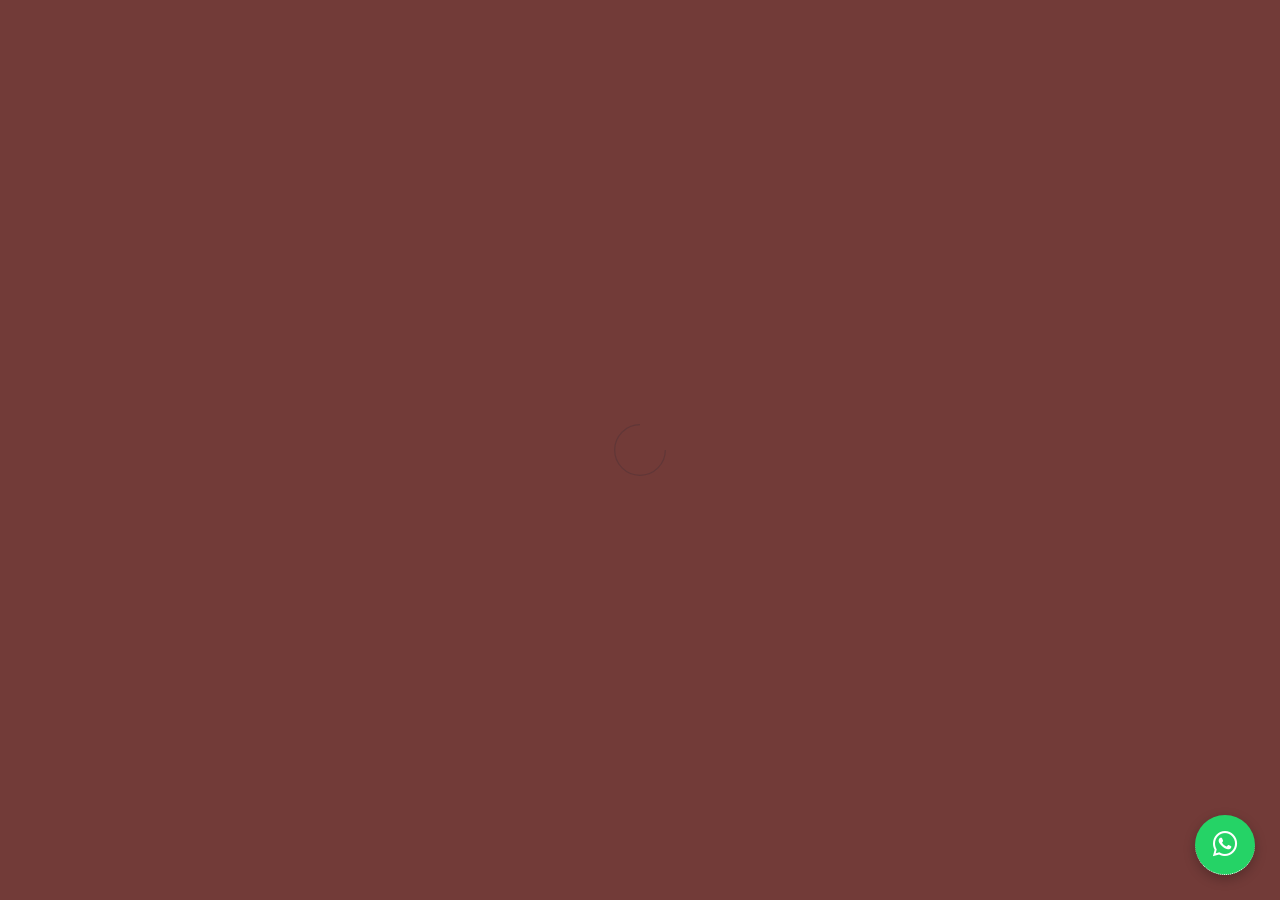
==== index.html @ b54625d7 "Update index.html" ====
<!DOCTYPE HTML>
<!--
	Ethereal by HTML5 UP
	html5up.net | @ajlkn
	Free for personal and commercial use under the CCA 3.0 license (html5up.net/license)
-->
<html>


	<head>
		<!-- Botón WhatsApp -->
		 
<a href="https://wa.me/5491158787245?text=Hola%2C%20buenas%21%20Quiero%20encargar%20un%20pans%2C%20por%20favor." 
   class="whatsapp-float" 
   target="_blank" 
   rel="noopener noreferrer"
   aria-label="Contactar por WhatsApp">
    <i class="icon brands fa-whatsapp"></i>
</a>
		<title>Chinchudo</title>
		<meta charset="utf-8" />
		<meta name="viewport" content="width=device-width, initial-scale=1, user-scalable=no" />
		<link rel="stylesheet" href="assets/css/main.css" />
		<noscript><link rel="stylesheet" href="assets/css/noscript.css" /></noscript>
	</head>
	<body class="is-preload">

		<!-- Page Wrapper -->
			<div id="page-wrapper">

				<!-- Wrapper -->
					<div id="wrapper">

						<!-- Bienvenida -->
							<section class="panel banner right">
								<div class="content span-3-75">
									<h1 class="major">Chinchudo <br>
													 le da la bienvenida.<br />
									</h1>
									<p><strong>Ordene su propio pans.</strong>Usted nos escribe. Usted elige sus pans. Coordinamos el envío o retiro. Usted disfruta sus pans.</p>
									<ul class="actions">
										<li><a href="#first" class="button primary color1 circle icon solid fa-angle-right">Next</a></li>
									</ul>
								</div>
								<div class="image span-1-75" data-position="25% 25%">
									<img src="images/pic01.jpg" alt="" />
								</div>
							</section>

						<!-- Puntos de retiro -->
							<section class="panel spotlight medium right" id="first">
								<div class="content span-7">
									
									<h2 class="major">Puntos de retiro. <br>
									de 11 a 18h.</h2>
									<p>- lunes a viernes: Junin 3571. Villa Ballester <br>- martes y jueves: Av. córdoba y Alem, Microcentro, CABA. <br>
									- viernes: Nuñez 4412, Saavedra, CABA.</p>
								</div>
								<div class="image tinted" data-position="top left">
									<img src="images/pic02.jpg" alt="" />
								</div>
							</section>		

							<!-- Variedades -->
<section class="panel spotlight right" id="Pans">
	<div class="content span-7" >
		<h2 class="major" >Pans de masa madre. Larga fermentación.</h2>

		<div class="variedades">
			<div>
				<ul>
					<li><p>Tradicional | <strong>$6.500</strong></p></li>
					<li><p>Tradicional con semillas (amapola, sésamo, girasol y zapallo) | <strong>$7.500</strong></p></li>
					<li><p>Tradicional de amapolas | <strong>$7.000</strong></p></li>
					<li><p>Tomates secos & oliva | <strong>$8.500</strong></p></li>
				</ul>
			</div>

			<div>
				<ul>
					<li><p>Arándanos & ralladura de limón | <strong>$8.500</strong></p></li>
					<li><p>Hongos de pino, nueces pecan & miel | <strong>$9.000</strong></p></li>
					<li><p>Aceitunas verdes | <strong>$8.500</strong></p></li>
					<li><p>Aceitunas negras | <strong>$8.500</strong></p></li>
				</ul>
			</div>

			<div>
				<ul>
					<li><p>Aceitunas especiadas | <strong>$8.500</strong></p></li>
					<li><p>Canela, manteca & azúcar mascabo | <strong>$8.500</strong></p></li>
					<li><p>Hierbas (Ajo, romero y tomillo) | <strong>$7.500</strong></p></li>
				</ul>
			
			</div>
			
		</div>
	</div>

	<div class="image tinted" data-position="top left">
		<img src="images/pic03.jpg" alt="" />
	</div>
</section>
							
<!-- Panel -->
							<section class="panel">
								
								<div class="gallery">
									<div class="group span-3" >
										<a href="images/gallery/fulls/01.jpg" class="image filtered span-3" data-position="bottom"><img src="images/gallery/thumbs/01.jpg" alt="" /></a>
										<a href="images/gallery/fulls/02.jpg" id="Galería" class="image filtered span-1-5" data-position="center"><img src="images/gallery/thumbs/02.jpg" alt="" /></a>
										<a href="images/gallery/fulls/03.jpg" class="image filtered span-1-5" data-position="bottom"><img src="images/gallery/thumbs/03.jpg" alt="" /></a>
									</div>
									<a href="images/gallery/fulls/04.jpg" class="image filtered span-2-5" data-position="top"><img src="images/gallery/thumbs/04.jpg" alt="" /></a>
									
								</div>
							</section>

							<!-- Disfrute su pans -->
							<section class="panel color-alt">
								<div class="intro color">
									<h2 class="major">Así es como usted disfruta su pans.</h2>
									
								</div>
								<div class="intro color"> 

									<ul>
										<h4>Conservar</h4>
									<p>Si desea guardarlo para despúes, usted debe asegurarse de hacerlo en una bolsa de papel, envuelto en papel, un repasador limpio o denrto de una panera. Conservelo a temperatura ambiente. </p>
									
									<h4>Consumir</h4>
									<p>Una vez que usted reciba su pans, podrá disfrutarlo fresco los siguientes 2 o 3 días posteriores. </p>
									</ul>
								</div>
								
								<div class="intro color" id="disfrutar">
									<ul>
									<h4>Congelar</h4>
									<p>Si lo que quiere es congelarlo, puede hacerlo entero o rebanado hasta por 6 meses. Envuélvalo en algo apto antes de llevarlo al freezer. </p>
									<h4>Tostar</h4>
									<p>Si usted lo cortó en rebanadas puede llevarlas directamente del freezer a la tostadora o airfryer. </p>
									</ul>
								</div>
								
								<div class="intro color">
									<ul>
									<h4>Revivir</h4>
									<p>Para devolverle su corteza, humedezca ligeramente la superficie y lleve el pans al horno precalentado por 10 a 15 minutos a 200 °C. </p>
									<h4>Evitar</h4>
									<p>El frío acelera el endurecimiento del pans y afecta su textura, por favor no lo guarde en la heladera. </p>
									</ul>
								</div>
								
								


						<!-- Cierre -->
							<section class="panel color-alt">
								<div class="intro color">
									<h2 class="major">Todo lo que hacemos lleva una parte de quienes lo hicieron.</h2>
								</div>
								<div class="inner columns divided">
									
									<div class="span-1-5">
	<ul class="contact-icons color">

		<li class="icon brands fa-instagram">
			<a href="https://www.instagram.com/chinchudo.pans/">@chinchudo.pans</a>
		</li>

	

	</ul>
</div>
								</div>
							</section>

						

						<!-- Copyright -->
<div class="copyright">
    &copy; Chinchudo · Todos los derechos reservados.
</div>
					</div>

			</div>

		<!-- Scripts -->
			<script src="assets/js/jquery.min.js"></script>
			<script src="assets/js/browser.min.js"></script>
			<script src="assets/js/breakpoints.min.js"></script>
			<script src="assets/js/main.js"></script>

	</body>
</html>
---- assets/css/main.css ----
@import url(fontawesome-all.min.css);
@import url("https://fonts.googleapis.com/css?family=Source+Sans+Pro:300,400,300i,400i");

/*
	Ethereal by HTML5 UP
	html5up.net | @ajlkn
	Free for personal and commercial use under the CCA 3.0 license (html5up.net/license)
*/

html, body, div, span, applet, object,
iframe, h1, h2, h3, h4, h5, h6, p, blockquote,
pre, a, abbr, acronym, address, big, cite,
code, del, dfn, em, img, ins, kbd, q, s, samp,
small, strike, strong, sub, sup, tt, var, b,
u, i, center, dl, dt, dd, ol, ul, li, fieldset,
form, label, legend, table, caption, tbody,
tfoot, thead, tr, th, td, article, aside,
canvas, details, embed, figure, figcaption,
footer, header, hgroup, menu, nav, output, ruby,
section, summary, time, mark, audio, video {
	margin: 0;
	padding: 0;
	border: 0;
	font-size: 100%;
	font: inherit;
	vertical-align: baseline;}

article, aside, details, figcaption, figure,
footer, header, hgroup, menu, nav, section {
	display: block;}

body {
	line-height: 1;
}

ol, ul {
	list-style: none;
}

blockquote, q {
	quotes: none;
}

	blockquote:before, blockquote:after, q:before, q:after {
		content: '';
		content: none;
	}

table {
	border-collapse: collapse;
	border-spacing: 0;
}

body {
	-webkit-text-size-adjust: none;
}

mark {
	background-color: transparent;
	color: inherit;
}

input::-moz-focus-inner {
	border: 0;
	padding: 0;
}

input, select, textarea {
	-moz-appearance: none;
	-webkit-appearance: none;
	-ms-appearance: none;
	appearance: none;
}

/* Page */

	@-moz-keyframes load-spinner {
		0% {
			-moz-transform: rotate(0deg);
			-webkit-transform: rotate(0deg);
			-ms-transform: rotate(0deg);
			transform: rotate(0deg);
		}

		100% {
			-moz-transform: rotate(360deg);
			-webkit-transform: rotate(360deg);
			-ms-transform: rotate(360deg);
			transform: rotate(360deg);
		}
	}

	@-webkit-keyframes load-spinner {
		0% {
			-moz-transform: rotate(0deg);
			-webkit-transform: rotate(0deg);
			-ms-transform: rotate(0deg);
			transform: rotate(0deg);
		}

		100% {
			-moz-transform: rotate(360deg);
			-webkit-transform: rotate(360deg);
			-ms-transform: rotate(360deg);
			transform: rotate(360deg);
		}
	}

	@-ms-keyframes load-spinner {
		0% {
			-moz-transform: rotate(0deg);
			-webkit-transform: rotate(0deg);
			-ms-transform: rotate(0deg);
			transform: rotate(0deg);
		}

		100% {
			-moz-transform: rotate(360deg);
			-webkit-transform: rotate(360deg);
			-ms-transform: rotate(360deg);
			transform: rotate(360deg);
		}
	}

	@keyframes load-spinner {
		0% {
			-moz-transform: rotate(0deg);
			-webkit-transform: rotate(0deg);
			-ms-transform: rotate(0deg);
			transform: rotate(0deg);
		}

		100% {
			-moz-transform: rotate(360deg);
			-webkit-transform: rotate(360deg);
			-ms-transform: rotate(360deg);
			transform: rotate(360deg);
		}
	}

	@-ms-viewport {
		width: device-width;
	}

	html {
		width: 100%;
		height: 100%;
	}

	html {
		box-sizing: border-box;
	}

	*, *:before, *:after {
		box-sizing: inherit;
	}

	body {
		display: -moz-flex;
		display: -webkit-flex;
		display: -ms-flex;
		display: flex;
		-moz-align-items: center;
		-webkit-align-items: center;
		-ms-align-items: center;
		align-items: center;
		-moz-justify-content: -moz-flex-start;
		-webkit-justify-content: -webkit-flex-start;
		-ms-justify-content: -ms-flex-start;
		justify-content: flex-start;
		-ms-overflow-style: scrollbar;
		width: 100%;
		height: 100%;
		min-height: 30rem;
		overflow: hidden;
	}

		body:before {
			-moz-animation: load-spinner 1s infinite linear;
			-webkit-animation: load-spinner 1s infinite linear;
			-ms-animation: load-spinner 1s infinite linear;
			animation: load-spinner 1s infinite linear;
			-moz-transition: opacity 0.25s ease;
			-webkit-transition: opacity 0.25s ease;
			-ms-transition: opacity 0.25s ease;
			transition: opacity 0.25s ease;
			-moz-transition-delay: 0s;
			-webkit-transition-delay: 0s;
			-ms-transition-delay: 0s;
			transition-delay: 0s;
			pointer-events: none;
			content: '';
			display: block;
			position: absolute;
			top: 50%;
			left: 50%;
			width: 4rem;
			height: 4rem;
			margin: -2rem 0 0 -2rem;
			background-image: url("data:image/svg+xml;charset=utf8,%3Csvg xmlns='http://www.w3.org/2000/svg' xmlns:xlink='http://www.w3.org/1999/xlink' width='96px' height='96px' viewBox='0 0 96 96' zoomAndPan='disable'%3E%3Cstyle%3Ecircle %7Bfill: transparent%3B stroke: %232e2b37%3B stroke-width: 1.5px%3B %7D%3C/style%3E%3Cdefs%3E%3CclipPath id='corner'%3E%3Cpolygon points='0,0 48,0 48,48 96,48 96,96 0,96' /%3E%3C/clipPath%3E%3C/defs%3E%3Cg clip-path='url(%23corner)'%3E%3Ccircle cx='48' cy='48' r='32'/%3E%3C/g%3E%3C/svg%3E");
			background-position: center;
			background-repeat: no-repeat;
			background-size: 4rem;
			opacity: 0;
		}

		body:after {
			pointer-events: none;
			content: '';
			display: block;
			position: fixed;
			top: 0;
			left: 0;
			width: 100%;
			height: 100%;
			z-index: -1;
			background-attachment: fixed;
			background-color: #e1e6e1;
			background-image: url("../../images/overlay.png"), url("../../images/bg.jpg");
			background-repeat: repeat, repeat-x;
			background-size: 128px 128px, cover;
		}

		body.is-preload *, body.is-preload *:before, body.is-preload *:after {
			-moz-animation: none !important;
			-webkit-animation: none !important;
			-ms-animation: none !important;
			animation: none !important;
			-moz-transition: none !important;
			-webkit-transition: none !important;
			-ms-transition: none !important;
			transition: none !important;
		}

		body.is-preload:before {
			-moz-transition: opacity 1s ease;
			-webkit-transition: opacity 1s ease;
			-ms-transition: opacity 1s ease;
			transition: opacity 1s ease;
			-moz-transition-delay: 0.75s;
			-webkit-transition-delay: 0.75s;
			-ms-transition-delay: 0.75s;
			transition-delay: 0.75s;
			opacity: 0.25;
		}

	@media screen and (max-width: 736px) {

		html {
			height: auto;
		}

		body {
			height: auto;
			overflow-x: hidden;
			overflow-y: auto;
		}

	}

	@media screen and (max-width: 480px) {

		html, body {
			min-width: 320px;
		}

	}

/* Typography */

	html {
		font-size: 18pt;
		font-size: 1vmax;
	}

		@media screen and (max-width: 1680px) {

			html {
				font-size: 12pt;
				font-size: 1.1vmax;
			}

		}

		@media screen and (max-width: 1280px) {

			html {
				font-size: 11pt;
				font-size: 1.5vmax;
			}

		}

	body, input, select, textarea {
		color: white;
		font-family: "Source Sans Pro", Helvetica, sans-serif;
		font-size: 1rem;
		font-weight: 300;
		line-height: 1.65;
	}

	a {
		-moz-transition: color 0.2s ease-in-out, border-bottom-color 0.2s ease-in-out;
		-webkit-transition: color 0.2s ease-in-out, border-bottom-color 0.2s ease-in-out;
		-ms-transition: color 0.2s ease-in-out, border-bottom-color 0.2s ease-in-out;
		transition: color 0.2s ease-in-out, border-bottom-color 0.2s ease-in-out;
		color: inherit;
		border-bottom: dotted 1px;
		text-decoration: none;
	}

		a:hover {
			border-bottom-color: transparent;
			color: #ffe4b4;
		}

	strong, b {
		color: rgba(255, 255, 255, 0.875);
		font-weight: 400;
	}

	em, i {
		font-style: italic;
	}

	p {
		margin: 0 0 1.5rem 0;
	}

		body.is-ie p {
			width: 100%;
		}

	h1, h2, h3, h4, h5, h6 {
		color:white;
		font-family: Arial, Helvetica, sans-serif;
		font-weight: 700;
		line-height: 1.3;
		margin: 0 0 0.75rem 0;
		letter-spacing: -0.05em;
	}

		h1 a, h2 a, h3 a, h4 a, h5 a, h6 a {
			color: inherit;
			text-decoration: none;
		}

	h1.major, h2.major, h3.major {
		position: relative;
	}

		h1.major:after, h2.major:after, h3.major:after {
			content: '';
			position: absolute;
			left: 0;
			width: 3.5rem;
			height: 0.1rem;
			background-color:white;
		}

	h1 {
		font-size: 3rem;
		line-height: 1.2;
	}

		h1.major {
			margin: 0 0 2.625rem 0;
		}

			h1.major:after {
				bottom: -1.325rem;
			}

	h2 {
		font-size: 1.75rem;
		line-height: 1.2;
	}

		h2.major {
			margin: 0 0 1.9875rem 0;
		}

			h2.major:after {
				bottom: -1.2rem;
			}

	h3 {
		font-size: 1.325rem;
	}

		h3.major {
			margin: 0 0 1.875rem 0;
		}

			h3.major:after {
				bottom: -0.75rem;
			}

	h4 {
		font-size: 1rem;
	}

	h5 {
		font-size: 0.9rem;
	}

	h6 {
		font-size: 0.7rem;
	}

	sub {
		font-size: 0.8rem;
		position: relative;
		top: 0.5rem;
	}

	sup {
		font-size: 0.8rem;
		position: relative;
		top: -0.5rem;
	}

	blockquote {
		border-left: solid 0.25rem rgba(255, 255, 255, 0.25);
		font-style: italic;
		margin: 0 0 1.5rem 0;
		padding: 0.375rem 0 0.375rem 1.5rem;
	}

	code {
		background: rgba(255, 255, 255, 0.075);
		border-radius: 0.25rem;
		font-family: "Courier New", monospace;
		font-size: 0.8rem;
		margin: 0 0.25rem;
		padding: 0.25rem 0.65rem;
	}

	pre {
		-webkit-overflow-scrolling: touch;
		font-family: "Courier New", monospace;
		font-size: 0.8rem;
		margin: 0 0 1.5rem 0;
		white-space: pre-wrap;
	}

		pre code {
			display: block;
			line-height: 1.625;
			padding: 1rem 1.5rem;
			overflow-x: auto;
			margin: 0;
		}

	hr {
		border: 0;
		border-bottom: solid 2px rgba(255, 255, 255, 0.25);
		margin: 1.875rem 0;
	}

	.align-left {
		text-align: left;
	}

	.align-center {
		text-align: center;
	}

	.align-right {
		text-align: right;
	}

	@media screen and (max-width: 736px) {

		html {
			font-size: 12pt;
		}

		h1 {
			font-size: 2.25rem;
			line-height: 1.2;
		}

			h1.major {
				margin: 0 0 2.625rem 0;
			}

				h1.major:after {
					bottom: -1.325rem;
				}

		h2 {
			font-size: 1.5rem;
			line-height: 1.2;
		}

			h2.major {
				margin: 0 0 1.9875rem 0;
			}

				h2.major:after {
					bottom: -1.2rem;
				}

		h3 {
			font-size: 1rem;
		}

			h3.major {
				margin: 0 0 1.875rem 0;
			}

				h3.major:after {
					bottom: -0.75rem;
				}

		h4 {
			font-size: 1rem;
		}

		h5 {
			font-size: 0.9rem;
		}

		h6 {
			font-size: 0.7rem;
		}

		h1 br, h2 br, h3 br, h4 br, h5 br, h6 br {
			display: none;
		}

	}

	@media screen and (max-width: 360px) {

		html {
			font-size: 11pt;
		}

	}

/* Form */

	form {
		margin: 0 0 1.5rem 0;
	}

		form > :last-child {
			margin-bottom: 0;
		}

		form > .fields {
			display: -moz-flex;
			display: -webkit-flex;
			display: -ms-flex;
			display: flex;
			-moz-flex-wrap: wrap;
			-webkit-flex-wrap: wrap;
			-ms-flex-wrap: wrap;
			flex-wrap: wrap;
			width: calc(100% + 3rem);
			margin: -1.5rem 0 1.5rem -1.5rem;
		}

			form > .fields > .field {
				-moz-flex-grow: 0;
				-webkit-flex-grow: 0;
				-ms-flex-grow: 0;
				flex-grow: 0;
				-moz-flex-shrink: 0;
				-webkit-flex-shrink: 0;
				-ms-flex-shrink: 0;
				flex-shrink: 0;
				padding: 1.5rem 0 0 1.5rem;
				width: calc(100% - 1.5rem);
			}

				form > .fields > .field.half {
					width: calc(50% - 0.75rem);
				}

				form > .fields > .field.third {
					width: calc(100%/3 - 0.5rem);
				}

				form > .fields > .field.quarter {
					width: calc(25% - 0.375rem);
				}

		@media screen and (max-width: 736px) {

			form > .fields {
				width: calc(100% + 2.25rem);
				margin: -1.125rem 0 1.5rem -1.125rem;
			}

				form > .fields > .field {
					padding: 1.125rem 0 0 1.125rem;
					width: calc(100% - 1.125rem);
				}

					form > .fields > .field.half {
						width: calc(100% - 1.125rem);
					}

					form > .fields > .field.third {
						width: calc(100% - 1.125rem);
					}

					form > .fields > .field.quarter {
						width: calc(100% - 1.125rem);
					}

		}

	label {
		color: rgba(255, 255, 255, 0.875);
		display: block;
		font-family: Arial, Helvetica, sans-serif;
		font-size: 0.8rem;
		font-weight: 700;
		margin: 0 0 0.4875rem 0;
	}

	input[type="text"],
	input[type="password"],
	input[type="email"],
	input[type="tel"],
	select,
	textarea {
		-moz-appearance: none;
		-webkit-appearance: none;
		-ms-appearance: none;
		appearance: none;
		background: transparent;
		border: solid 2px rgba(255, 255, 255, 0.25);
		border-radius: 0.25rem;
		color: inherit;
		display: block;
		outline: 0;
		padding: 0 0.75rem;
		text-decoration: none;
		width: 100%;
	}

		input[type="text"]:invalid,
		input[type="password"]:invalid,
		input[type="email"]:invalid,
		input[type="tel"]:invalid,
		select:invalid,
		textarea:invalid {
			box-shadow: none;
		}

		input[type="text"]:focus,
		input[type="password"]:focus,
		input[type="email"]:focus,
		input[type="tel"]:focus,
		select:focus,
		textarea:focus {
			border-color: #ffe4b4;
		}

	option {
		background-color: rgba(255, 255, 255, 0.875);
		color: #2e2b37;
	}

	select {
		background-image: url("data:image/svg+xml;charset=utf8,%3Csvg xmlns='http://www.w3.org/2000/svg' width='40' height='40' preserveAspectRatio='none' viewBox='0 0 40 40'%3E%3Cpath d='M9.4,12.3l10.4,10.4l10.4-10.4c0.2-0.2,0.5-0.4,0.9-0.4c0.3,0,0.6,0.1,0.9,0.4l3.3,3.3c0.2,0.2,0.4,0.5,0.4,0.9 c0,0.4-0.1,0.6-0.4,0.9L20.7,31.9c-0.2,0.2-0.5,0.4-0.9,0.4c-0.3,0-0.6-0.1-0.9-0.4L4.3,17.3c-0.2-0.2-0.4-0.5-0.4-0.9 c0-0.4,0.1-0.6,0.4-0.9l3.3-3.3c0.2-0.2,0.5-0.4,0.9-0.4S9.1,12.1,9.4,12.3z' fill='rgba(255, 255, 255, 0.25)' /%3E%3C/svg%3E");
		background-size: 1.25rem;
		background-repeat: no-repeat;
		background-position: calc(100% - 1rem) center;
		height: 2.5rem;
		padding-right: 2.5rem;
		text-overflow: ellipsis;
	}

		select option {
			color: rgba(255, 255, 255, 0.875);
			background: #2e2b37;
		}

		select:focus::-ms-value {
			background-color: transparent;
		}

		select::-ms-expand {
			display: none;
		}

	input[type="text"],
	input[type="password"],
	input[type="email"],
	select {
		height: 2.5rem;
	}

	textarea {
		padding: 0.75rem 1rem;
	}

	input[type="checkbox"],
	input[type="radio"] {
		-moz-appearance: none;
		-webkit-appearance: none;
		-ms-appearance: none;
		appearance: none;
		display: block;
		float: left;
		margin-right: -2rem;
		opacity: 0;
		width: 1rem;
		z-index: -1;
	}

		input[type="checkbox"] + label,
		input[type="radio"] + label {
			text-decoration: none;
			position: relative;
			color: rgba(255, 255, 255, 0.75);
			cursor: pointer;
			display: inline-block;
			font-size: 1rem;
			font-weight: 300;
			margin-bottom: 0;
			padding-left: 2.5rem;
			padding-right: 1rem;
		}

			input[type="checkbox"] + label:before,
			input[type="radio"] + label:before {
				-moz-osx-font-smoothing: grayscale;
				-webkit-font-smoothing: antialiased;
				display: inline-block;
				font-style: normal;
				font-variant: normal;
				text-rendering: auto;
				line-height: 1;
				text-transform: none !important;
				font-family: 'Font Awesome 5 Free';
				font-weight: 900;
			}

			input[type="checkbox"] + label:before,
			input[type="radio"] + label:before {
				content: '';
				display: inline-block;
				font-size: 0.8rem;
				position: absolute;
				top: 0;
				left: 0;
				width: 1.6875rem;
				height: 1.6875rem;
				line-height: 1.6875rem;
				background: rgba(255, 255, 255, 0.075);
				border: solid 1px rgba(255, 255, 255, 0.25);
				border-radius: 0.25rem;
				color: #2e2b37;
				text-align: center;
			}

				body.is-ie input[type="checkbox"] + label:before, body.is-ie
				input[type="radio"] + label:before {
					line-height: 1.5;
				}

		input[type="checkbox"]:checked + label:before,
		input[type="radio"]:checked + label:before {
			content: '\f00c';
			background: rgba(255, 255, 255, 0.875);
			border-color: rgba(255, 255, 255, 0.875);
		}

		input[type="checkbox"]:focus + label:before,
		input[type="radio"]:focus + label:before {
			border-color: #ffe4b4;
			box-shadow: 0 0 0 1px #ffe4b4;
		}

		input[type="checkbox"]:focus:checked + label:before,
		input[type="radio"]:focus:checked + label:before {
			background: #ffe4b4;
		}

		input[type="checkbox"].color1 + label:before,
		input[type="radio"].color1 + label:before {
			color: #726193;
		}

		input[type="checkbox"].color2 + label:before,
		input[type="radio"].color2 + label:before {
			color: #e37b7c;
		}

		input[type="checkbox"].color3 + label:before,
		input[type="radio"].color3 + label:before {
			color: #ffe4b4;
		}

		input[type="checkbox"].color4 + label:before,
		input[type="radio"].color4 + label:before {
			color: #353865;
		}

	input[type="checkbox"] + label:before {
		border-radius: 0.25rem;
	}

	input[type="radio"] + label:before {
		border-radius: 100%;
	}

	::-webkit-input-placeholder {
		color: rgba(255, 255, 255, 0.5) !important;
		opacity: 1.0;
	}

	:-moz-placeholder {
		color: rgba(255, 255, 255, 0.5) !important;
		opacity: 1.0;
	}

	::-moz-placeholder {
		color: rgba(255, 255, 255, 0.5) !important;
		opacity: 1.0;
	}

	:-ms-input-placeholder {
		color: rgba(255, 255, 255, 0.5) !important;
		opacity: 1.0;
	}

/* Icon */

	.icon {
		text-decoration: none;
		position: relative;
		border-bottom: none;
	}

		.icon:before {
			-moz-osx-font-smoothing: grayscale;
			-webkit-font-smoothing: antialiased;
			display: inline-block;
			font-style: normal;
			font-variant: normal;
			text-rendering: auto;
			line-height: 1;
			text-transform: none !important;
			font-family: 'Font Awesome 5 Free';
			font-weight: 400;
		}

		.icon > .label {
			display: none;
		}

		.icon:before {
			line-height: inherit;
		}

		.icon.solid:before {
			font-weight: 900;
		}

		.icon.brands:before {
			font-family: 'Font Awesome 5 Brands';
		}

/* Image */

	.image {
		display: inline-block;
		position: relative;
		border: 0;
	}

		.image.filtered:after {
			background-image: url("../../images/overlay.png"), linear-gradient(45deg, rgba(114, 97, 147, 0.25) 25%, rgba(227, 123, 124, 0.25) 50%, rgba(255, 228, 180, 0.25));
			background-size: 128px 128px, auto;
			pointer-events: none;
			content: '';
			position: absolute;
			top: 0;
			left: 0;
			width: 100%;
			height: 100%;
			opacity: 1;
			z-index: 1;
		}

		.image.filtered.tinted:after {
			background-image: url("../../images/overlay.png"), linear-gradient(45deg, rgba(114, 97, 147, 0.25) 25%, rgba(227, 123, 124, 0.25) 50%, rgba(255, 228, 180, 0.25)), linear-gradient(0deg, rgba(0, 0, 0, 0.125), rgba(0, 0, 0, 0.125));
			background-size: 128px 128px, auto, auto;
		}

		.image[data-position] img {
			-moz-object-fit: cover;
			-webkit-object-fit: cover;
			-ms-object-fit: cover;
			object-fit: cover;
			display: block;
			position: absolute;
			top: 0;
			left: 0;
			width: 100%;
			height: 100%;
		}

		.image[data-position="top left"] img {
			-moz-object-position: top left;
			-webkit-object-position: top left;
			-ms-object-position: top left;
			object-position: top left;
		}

		.image[data-position="top"] img {
			-moz-object-position: top;
			-webkit-object-position: top;
			-ms-object-position: top;
			object-position: top;
		}

		.image[data-position="top right"] img {
			-moz-object-position: top right;
			-webkit-object-position: top right;
			-ms-object-position: top right;
			object-position: top right;
		}

		.image[data-position="right"] img {
			-moz-object-position: right;
			-webkit-object-position: right;
			-ms-object-position: right;
			object-position: right;
		}

		.image[data-position="bottom right"] img {
			-moz-object-position: bottom right;
			-webkit-object-position: bottom right;
			-ms-object-position: bottom right;
			object-position: bottom right;
		}

		.image[data-position="bottom"] img {
			-moz-object-position: bottom;
			-webkit-object-position: bottom;
			-ms-object-position: bottom;
			object-position: bottom;
		}

		.image[data-position="bottom left"] img {
			-moz-object-position: bottom left;
			-webkit-object-position: bottom left;
			-ms-object-position: bottom left;
			object-position: bottom left;
		}

		.image[data-position="left"] img {
			-moz-object-position: left;
			-webkit-object-position: left;
			-ms-object-position: left;
			object-position: left;
		}

		.image[data-position="center"] img {
			-moz-object-position: center;
			-webkit-object-position: center;
			-ms-object-position: center;
			object-position: center;
		}

		.image[data-position="25% 25%"] img {
			-moz-object-position: 25% 25%;
			-webkit-object-position: 25% 25%;
			-ms-object-position: 25% 25%;
			object-position: 25% 25%;
		}

		.image[data-position="75% 25%"] img {
			-moz-object-position: 75% 25%;
			-webkit-object-position: 75% 25%;
			-ms-object-position: 75% 25%;
			object-position: 75% 25%;
		}

		.image[data-position="75% 75%"] img {
			-moz-object-position: 75% 75%;
			-webkit-object-position: 75% 75%;
			-ms-object-position: 75% 75%;
			object-position: 75% 75%;
		}

		.image[data-position="25% 75%"] img {
			-moz-object-position: 25% 75%;
			-webkit-object-position: 25% 75%;
			-ms-object-position: 25% 75%;
			object-position: 25% 75%;
		}

		.image img {
			display: block;
		}

		.image.left, .image.right {
			max-width: 40%;
		}

			.image.left img, .image.right img {
				width: 100%;
			}

		.image.left {
			float: left;
			padding: 0 1.5rem 1rem 0;
			top: 0.25rem;
		}

		.image.right {
			float: right;
			padding: 0 0 1rem 1.5rem;
			top: 0.25rem;
		}

		.image.fit {
			display: block;
			margin: 0 0 1.5rem 0;
			width: 100%;
		}

			.image.fit img {
				width: 100%;
			}

		.image.main {
			display: block;
			margin: 0 0 2.25rem 0;
			width: 100%;
		}

			.image.main img {
				width: 100%;
			}

/* List */

	ol {
		list-style: decimal;
		margin: 0 0 1.5rem 0;
		padding-left: 1.25rem;
	}

		ol li {
			padding-left: 0.25rem;
		}

	ul {
		list-style: disc;
		margin: 0 0 1.5rem 0;
		padding-left: 1rem;
	}

		ul li {
			padding-left: 0.5rem;
		}

		ul.alt {
			list-style: none;
			padding-left: 0;
		}

			ul.alt li {
				border-top: solid 1px rgba(255, 255, 255, 0.25);
				padding: 0.5rem 0;
			}

				ul.alt li:first-child {
					border-top: 0;
					padding-top: 0;
				}

	dl {
		margin: 0 0 1.5rem 0;
	}

		dl dt {
			display: block;
			font-weight: 400;
			margin: 0 0 0.75rem 0;
		}

		dl dd {
			margin-left: 1.5rem;
		}

/* Actions */

	ul.actions {
		display: -moz-flex;
		display: -webkit-flex;
		display: -ms-flex;
		display: flex;
		cursor: default;
		list-style: none;
		margin-left: -0.75rem;
		padding-left: 0;
	}

		ul.actions li {
			padding: 0 0 0 0.75rem;
			vertical-align: middle;
		}

		ul.actions.special {
			-moz-justify-content: center;
			-webkit-justify-content: center;
			-ms-justify-content: center;
			justify-content: center;
			width: 100%;
			margin-left: 0;
		}

			ul.actions.special li:first-child {
				padding-left: 0;
			}

		ul.actions.stacked {
			-moz-flex-direction: column;
			-webkit-flex-direction: column;
			-ms-flex-direction: column;
			flex-direction: column;
			margin-left: 0;
		}

			ul.actions.stacked li {
				padding: 0.975rem 0 0 0;
			}

				ul.actions.stacked li:first-child {
					padding-top: 0;
				}

		ul.actions.fit {
			width: calc(100% + 0.75rem);
		}

			ul.actions.fit li {
				-moz-flex-grow: 1;
				-webkit-flex-grow: 1;
				-ms-flex-grow: 1;
				flex-grow: 1;
				-moz-flex-shrink: 1;
				-webkit-flex-shrink: 1;
				-ms-flex-shrink: 1;
				flex-shrink: 1;
				width: 100%;
			}

				ul.actions.fit li > * {
					width: 100%;
				}

			ul.actions.fit.stacked {
				width: 100%;
			}

/* Icons */

	ul.icons {
		cursor: default;
		list-style: none;
		padding-left: 0;
	}

		ul.icons li {
			display: inline-block;
			padding: 0 1rem 0 0;
		}

			ul.icons li:last-child {
				padding-right: 0;
			}

			ul.icons li .icon:before {
				font-size: 1.25em;
			}

/* Grid Icons */

	ul.grid-icons {
		display: -moz-flex;
		display: -webkit-flex;
		display: -ms-flex;
		display: flex;
		-moz-flex-wrap: wrap;
		-webkit-flex-wrap: wrap;
		-ms-flex-wrap: wrap;
		flex-wrap: wrap;
		-moz-justify-content: center;
		-webkit-justify-content: center;
		-ms-justify-content: center;
		justify-content: center;
		list-style: none;
		margin: 0 0 1.5rem 0;
		padding-left: 0;
	}

		ul.grid-icons .icon {
			display: block;
			position: relative;
			width: 100%;
			text-align: center;
		}

			ul.grid-icons .icon:before {
				display: block;
				width: 6rem;
				height: 6rem;
				line-height: 6rem;
				border-radius: 6rem;
				box-shadow: inset 0 0 0 2px rgba(255, 255, 255, 0.25);
				font-size: 2.5rem;
				margin: 0 auto;
				text-align: center;
			}

				body.is-ie ul.grid-icons .icon:before {
					line-height: 2.375;
				}

		ul.grid-icons > li {
			-moz-flex-grow: 0;
			-webkit-flex-grow: 0;
			-ms-flex-grow: 0;
			flex-grow: 0;
			-moz-flex-shrink: 0;
			-webkit-flex-shrink: 0;
			-ms-flex-shrink: 0;
			flex-shrink: 0;
			position: relative;
			margin: 1.5rem 0 0 1.5rem;
			padding-left: 0;
		}

		ul.grid-icons.connected > li:before {
			content: '';
			display: block;
			position: absolute;
			width: 1.5rem;
			height: 2px;
			top: 50%;
			left: -1.5rem;
			background-color: rgba(255, 255, 255, 0.25);
		}

		ul.grid-icons.connected > li:after {
			content: '';
			display: block;
			position: absolute;
			width: 2px;
			height: 1.5rem;
			top: -1.5rem;
			left: 50%;
			background-color: rgba(255, 255, 255, 0.25);
		}

		ul.grid-icons.two {
			width: 14rem;
		}

			ul.grid-icons.two > li:nth-child(-n + 2) {
				margin-top: 0;
			}

				ul.grid-icons.two > li:nth-child(-n + 2):after {
					display: none;
				}

			ul.grid-icons.two > li:nth-child(2n - 1) {
				margin-left: 0;
			}

				ul.grid-icons.two > li:nth-child(2n - 1):before {
					display: none;
				}

		ul.grid-icons.three {
			width: 21.5rem;
		}

			ul.grid-icons.three > li:nth-child(-n + 3) {
				margin-top: 0;
			}

				ul.grid-icons.three > li:nth-child(-n + 3):after {
					display: none;
				}

			ul.grid-icons.three > li:nth-child(3n - 2) {
				margin-left: 0;
			}

				ul.grid-icons.three > li:nth-child(3n - 2):before {
					display: none;
				}

		ul.grid-icons.four {
			width: 29rem;
		}

			ul.grid-icons.four > li:nth-child(-n + 4) {
				margin-top: 0;
			}

				ul.grid-icons.four > li:nth-child(-n + 4):after {
					display: none;
				}

			ul.grid-icons.four > li:nth-child(4n - 3) {
				margin-left: 0;
			}

				ul.grid-icons.four > li:nth-child(4n - 3):before {
					display: none;
				}

		@media screen and (max-width: 736px) {

			ul.grid-icons {
				-moz-justify-content: -moz-flex-start;
				-webkit-justify-content: -webkit-flex-start;
				-ms-justify-content: -ms-flex-start;
				justify-content: flex-start;
				width: 100% !important;
				margin: -1rem 0 1.5rem -1rem;
			}

				ul.grid-icons .icon:before {
					width: 4.5rem;
					height: 4.5rem;
					line-height: 4.5rem;
					font-size: 1.75rem;
				}

				ul.grid-icons > li {
					margin: 1rem 0 0 1rem !important;
				}

					ul.grid-icons > li:before {
						display: none !important;
					}

					ul.grid-icons > li:after {
						display: none !important;
					}

		}

/* Contact Icons */

	ul.contact-icons {
		list-style: none;
		padding-left: 0;
	}

		ul.contact-icons > li {
			margin: 1.25rem 0 0 0;
			padding-left: 0;
		}

			ul.contact-icons > li:before {
				display: inline-block;
				width: 2.25rem;
				height: 2.25rem;
				line-height: 2.25rem;
				border-radius: 2.25rem;
				background-color: white;
				color: #2e2b37;
				cursor: default;
				font-size: 1.125rem;
				margin-right: 1rem;
				text-align: center;
				vertical-align: middle;
			}

				body.is-ie ul.contact-icons > li:before {
					line-height: 2.125;
				}

			ul.contact-icons > li a {
				border-bottom: 0;
			}

		ul.contact-icons.color1 > li:before {
			color: #726193;
		}

		ul.contact-icons.color2 > li:before {
			color: #e37b7c;
		}

		ul.contact-icons.color3 > li:before {
			color: #ffe4b4;
		}

		ul.contact-icons.color4 > li:before {
			color: #353865;
		}

/* Table */

	.table-wrapper {
		-webkit-overflow-scrolling: touch;
		overflow-x: auto;
	}

	table {
		margin: 0 0 1.5rem 0;
		width: 100%;
	}

		table tbody tr {
			border: solid 1px rgba(255, 255, 255, 0.25);
			border-left: 0;
			border-right: 0;
		}

			table tbody tr:nth-child(2n + 1) {
				background-color: rgba(255, 255, 255, 0.075);
			}

		table td {
			padding: 0.75rem 0.75rem;
		}

		table th {
			color: rgba(255, 255, 255, 0.875);
			font-size: 0.9rem;
			font-weight: 400;
			padding: 0 0.75rem 0.75rem 0.75rem;
			text-align: left;
		}

		table thead {
			border-bottom: solid 2px rgba(255, 255, 255, 0.25);
		}

		table tfoot {
			border-top: solid 2px rgba(255, 255, 255, 0.25);
		}

		table.alt {
			border-collapse: separate;
		}

			table.alt tbody tr td {
				border: solid 1px rgba(255, 255, 255, 0.25);
				border-left-width: 0;
				border-top-width: 0;
			}

				table.alt tbody tr td:first-child {
					border-left-width: 1px;
				}

			table.alt tbody tr:first-child td {
				border-top-width: 1px;
			}

			table.alt thead {
				border-bottom: 0;
			}

			table.alt tfoot {
				border-top: 0;
			}

/* Button */

	input[type="submit"],
	input[type="reset"],
	input[type="button"],
	button,
	.button {
		-moz-appearance: none;
		-webkit-appearance: none;
		-ms-appearance: none;
		appearance: none;
		-moz-transition: background-color 0.2s ease-in-out, box-shadow 0.2s ease-in-out, color 0.2s ease-in-out;
		-webkit-transition: background-color 0.2s ease-in-out, box-shadow 0.2s ease-in-out, color 0.2s ease-in-out;
		-ms-transition: background-color 0.2s ease-in-out, box-shadow 0.2s ease-in-out, color 0.2s ease-in-out;
		transition: background-color 0.2s ease-in-out, box-shadow 0.2s ease-in-out, color 0.2s ease-in-out;
		background-color: transparent;
		border: 0;
		border-radius: 0.25rem;
		box-shadow: inset 0 0 0 2px rgba(255, 255, 255, 0.25);
		color: rgba(255, 255, 255, 0.875) !important;
		cursor: pointer;
		display: inline-block;
		font-family: Arial, Helvetica, sans-serif;
		font-size: 0.6rem;
		font-weight: 700;
		height: 2.75rem;
		letter-spacing: 0.15rem;
		line-height: 2.75rem;
		padding: 0 1.5rem 0 1.65rem;
		text-align: center;
		text-decoration: none;
		text-transform: uppercase;
		white-space: nowrap;
	}

		input[type="submit"]:hover,
		input[type="reset"]:hover,
		input[type="button"]:hover,
		button:hover,
		.button:hover {
			box-shadow: inset 0 0 0 2px #ffe4b4;
			color: #ffe4b4 !important;
		}

		input[type="submit"]:active,
		input[type="reset"]:active,
		input[type="button"]:active,
		button:active,
		.button:active {
			background-color: rgba(255, 228, 180, 0.125);
		}

		input[type="submit"].icon:before,
		input[type="reset"].icon:before,
		input[type="button"].icon:before,
		button.icon:before,
		.button.icon:before {
			display: inline-block;
			position: relative;
			top: -0.075rem;
			vertical-align: middle;
			font-size: 0.8rem;
			margin: 0 0.375rem 0 -0.325rem;
		}

		input[type="submit"].icon.circle,
		input[type="reset"].icon.circle,
		input[type="button"].icon.circle,
		button.icon.circle,
		.button.icon.circle {
			position: relative;
			width: 3.125rem;
			height: 3.125rem;
			line-height: 3.125rem;
			text-indent: 3.125rem;
			border-radius: 100%;
			overflow: hidden;
			padding: 0;
			letter-spacing: 0;
		}

			input[type="submit"].icon.circle:before,
			input[type="reset"].icon.circle:before,
			input[type="button"].icon.circle:before,
			button.icon.circle:before,
			.button.icon.circle:before {
				display: block;
				position: absolute;
				top: 0;
				left: 0;
				width: inherit;
				height: inherit;
				font-size: 1.25rem;
				line-height: inherit;
				margin: 0;
				text-indent: 0;
			}

			input[type="submit"].icon.circle.fa-angle-left:before,
			input[type="reset"].icon.circle.fa-angle-left:before,
			input[type="button"].icon.circle.fa-angle-left:before,
			button.icon.circle.fa-angle-left:before,
			.button.icon.circle.fa-angle-left:before {
				position: relative;
				left: -0.1rem;
				font-size: 1.75rem;
			}

			input[type="submit"].icon.circle.fa-angle-right:before,
			input[type="reset"].icon.circle.fa-angle-right:before,
			input[type="button"].icon.circle.fa-angle-right:before,
			button.icon.circle.fa-angle-right:before,
			.button.icon.circle.fa-angle-right:before {
				position: relative;
				left: 0.1rem;
				font-size: 1.75rem;
			}

		input[type="submit"].fit,
		input[type="reset"].fit,
		input[type="button"].fit,
		button.fit,
		.button.fit {
			width: 100%;
		}

		input[type="submit"].small,
		input[type="reset"].small,
		input[type="button"].small,
		button.small,
		.button.small {
			font-size: 0.4rem;
			height: 1.875rem;
			line-height: 1.875rem;
			padding: 0 1.25rem 0 1.4rem;
		}

		input[type="submit"].large,
		input[type="reset"].large,
		input[type="button"].large,
		button.large,
		.button.large {
			font-size: 0.8rem;
			height: 3.3125rem;
			line-height: 3.3125rem;
			padding: 0 2rem 0 2.15rem;
		}

		input[type="submit"].primary,
		input[type="reset"].primary,
		input[type="button"].primary,
		button.primary,
		.button.primary {
			background-color:white;
			box-shadow: none;
			color: #2e2b37 !important;
		}

			input[type="submit"].primary.color1,
			input[type="reset"].primary.color1,
			input[type="button"].primary.color1,
			button.primary.color1,
			.button.primary.color1 {
				color: black;
			}

			input[type="submit"].primary.color2,
			input[type="reset"].primary.color2,
			input[type="button"].primary.color2,
			button.primary.color2,
			.button.primary.color2 {
				color: #e37b7c !important;
			}

			input[type="submit"].primary.color3,
			input[type="reset"].primary.color3,
			input[type="button"].primary.color3,
			button.primary.color3,
			.button.primary.color3 {
				color: black;
			}

			input[type="submit"].primary.color4,
			input[type="reset"].primary.color4,
			input[type="button"].primary.color4,
			button.primary.color4,
			.button.primary.color4 {
				color: #353865 !important;
			}

			input[type="submit"].primary:hover,
			input[type="reset"].primary:hover,
			input[type="button"].primary:hover,
			button.primary:hover,
			.button.primary:hover {
				background-color: #ffe4b4;
			}

			input[type="submit"].primary:active,
			input[type="reset"].primary:active,
			input[type="button"].primary:active,
			button.primary:active,
			.button.primary:active {
				background-color: #fdd997;
			}

		input[type="submit"].disabled, input[type="submit"]:disabled,
		input[type="reset"].disabled,
		input[type="reset"]:disabled,
		input[type="button"].disabled,
		input[type="button"]:disabled,
		button.disabled,
		button:disabled,
		.button.disabled,
		.button:disabled {
			pointer-events: none;
			cursor: default;
			opacity: 0.5;
		}

/* Gallery */

	@-moz-keyframes gallery-modal-spinner {
		0% {
			-moz-transform: rotate(0deg);
			-webkit-transform: rotate(0deg);
			-ms-transform: rotate(0deg);
			transform: rotate(0deg);
		}

		100% {
			-moz-transform: rotate(360deg);
			-webkit-transform: rotate(360deg);
			-ms-transform: rotate(360deg);
			transform: rotate(360deg);
		}
	}

	@-webkit-keyframes gallery-modal-spinner {
		0% {
			-moz-transform: rotate(0deg);
			-webkit-transform: rotate(0deg);
			-ms-transform: rotate(0deg);
			transform: rotate(0deg);
		}

		100% {
			-moz-transform: rotate(360deg);
			-webkit-transform: rotate(360deg);
			-ms-transform: rotate(360deg);
			transform: rotate(360deg);
		}
	}

	@-ms-keyframes gallery-modal-spinner {
		0% {
			-moz-transform: rotate(0deg);
			-webkit-transform: rotate(0deg);
			-ms-transform: rotate(0deg);
			transform: rotate(0deg);
		}

		100% {
			-moz-transform: rotate(360deg);
			-webkit-transform: rotate(360deg);
			-ms-transform: rotate(360deg);
			transform: rotate(360deg);
		}
	}

	@keyframes gallery-modal-spinner {
		0% {
			-moz-transform: rotate(0deg);
			-webkit-transform: rotate(0deg);
			-ms-transform: rotate(0deg);
			transform: rotate(0deg);
		}

		100% {
			-moz-transform: rotate(360deg);
			-webkit-transform: rotate(360deg);
			-ms-transform: rotate(360deg);
			transform: rotate(360deg);
		}
	}

	.gallery {
		-moz-align-items: -moz-stretch;
		-webkit-align-items: -webkit-stretch;
		-ms-align-items: -ms-stretch;
		align-items: stretch;
		display: -moz-flex;
		display: -webkit-flex;
		display: -ms-flex;
		display: flex;
		height: 100%;
	}

		.gallery > * {
			width: 20rem;
			height: 100%;
		}

		.gallery .image {
			display: block;
			position: relative;
			border-bottom: 0;
			overflow: hidden;
		}

			.gallery .image img {
				-moz-transition: -moz-transform 0.2s ease-in-out;
				-webkit-transition: -webkit-transform 0.2s ease-in-out;
				-ms-transition: -ms-transform 0.2s ease-in-out;
				transition: transform 0.2s ease-in-out;
			}

			.gallery .image:after {
				-moz-transition: opacity 0.2s ease-in-out;
				-webkit-transition: opacity 0.2s ease-in-out;
				-ms-transition: opacity 0.2s ease-in-out;
				transition: opacity 0.2s ease-in-out;
			}

			.gallery .image:hover img {
				-moz-transform: scale(1.025);
				-webkit-transform: scale(1.025);
				-ms-transform: scale(1.025);
				transform: scale(1.025);
			}

			.gallery .image:hover:after {
				opacity: 0;
			}

		.gallery .group {
			display: -moz-flex;
			display: -webkit-flex;
			display: -ms-flex;
			display: flex;
			-moz-flex-wrap: wrap;
			-webkit-flex-wrap: wrap;
			-ms-flex-wrap: wrap;
			flex-wrap: wrap;
		}

			.gallery .group > * {
				height: 50%;
			}

		.gallery .modal {
			display: -moz-flex;
			display: -webkit-flex;
			display: -ms-flex;
			display: flex;
			-moz-align-items: center;
			-webkit-align-items: center;
			-ms-align-items: center;
			align-items: center;
			-moz-justify-content: center;
			-webkit-justify-content: center;
			-ms-justify-content: center;
			justify-content: center;
			pointer-events: none;
			-moz-user-select: none;
			-webkit-user-select: none;
			-ms-user-select: none;
			user-select: none;
			-moz-transition: opacity 0.5s ease, visibility 0.5s, z-index 0.5s;
			-webkit-transition: opacity 0.5s ease, visibility 0.5s, z-index 0.5s;
			-ms-transition: opacity 0.5s ease, visibility 0.5s, z-index 0.5s;
			transition: opacity 0.5s ease, visibility 0.5s, z-index 0.5s;
			-webkit-tap-highlight-color: rgba(0, 0, 0, 0);
			position: fixed;
			top: 0;
			left: 0;
			width: 100%;
			height: 100%;
			background-color: rgba(46, 43, 55, 0.875);
			opacity: 0;
			outline: 0;
			visibility: none;
			z-index: 0;
		}

			.gallery .modal:before {
				-moz-animation: gallery-modal-spinner 1s infinite linear;
				-webkit-animation: gallery-modal-spinner 1s infinite linear;
				-ms-animation: gallery-modal-spinner 1s infinite linear;
				animation: gallery-modal-spinner 1s infinite linear;
				-moz-transition: opacity 0.25s ease;
				-webkit-transition: opacity 0.25s ease;
				-ms-transition: opacity 0.25s ease;
				transition: opacity 0.25s ease;
				-moz-transition-delay: 0.5s;
				-webkit-transition-delay: 0.5s;
				-ms-transition-delay: 0.5s;
				transition-delay: 0.5s;
				content: '';
				display: block;
				position: absolute;
				top: 50%;
				left: 50%;
				width: 4rem;
				height: 4rem;
				margin: -2rem 0 0 -2rem;
				background-image: url("data:image/svg+xml;charset=utf8,%3Csvg xmlns='http://www.w3.org/2000/svg' xmlns:xlink='http://www.w3.org/1999/xlink' width='96px' height='96px' viewBox='0 0 96 96' zoomAndPan='disable'%3E%3Cstyle%3Ecircle %7Bfill: transparent%3B stroke: rgba(255, 255, 255, 0.875)%3B stroke-width: 1.5px%3B %7D%3C/style%3E%3Cdefs%3E%3CclipPath id='corner'%3E%3Cpolygon points='0,0 48,0 48,48 96,48 96,96 0,96' /%3E%3C/clipPath%3E%3C/defs%3E%3Cg clip-path='url(%23corner)'%3E%3Ccircle cx='48' cy='48' r='32'/%3E%3C/g%3E%3C/svg%3E");
				background-position: center;
				background-repeat: no-repeat;
				background-size: 4rem;
				opacity: 0;
			}

			.gallery .modal:after {
				content: '';
				display: block;
				position: absolute;
				top: 0.5rem;
				right: 0.5rem;
				width: 4rem;
				height: 4rem;
				background-image: url("data:image/svg+xml;charset=utf8,%3Csvg xmlns='http://www.w3.org/2000/svg' xmlns:xlink='http://www.w3.org/1999/xlink' width='64px' height='64px' viewBox='0 0 64 64' zoomAndPan='disable'%3E%3Cstyle%3Eline %7Bstroke: rgba(255, 255, 255, 0.875)%3Bstroke-width: 1.5px%3B%7D%3C/style%3E%3Cline x1='20' y1='20' x2='44' y2='44' /%3E%3Cline x1='20' y1='44' x2='44' y2='20' /%3E%3C/svg%3E");
				background-position: center;
				background-repeat: no-repeat;
				background-size: 3rem;
				cursor: pointer;
			}

			.gallery .modal .inner {
				-moz-transform: translateY(0.75rem);
				-webkit-transform: translateY(0.75rem);
				-ms-transform: translateY(0.75rem);
				transform: translateY(0.75rem);
				-moz-transition: opacity 0.25s ease, -moz-transform 0.25s ease;
				-webkit-transition: opacity 0.25s ease, -webkit-transform 0.25s ease;
				-ms-transition: opacity 0.25s ease, -ms-transform 0.25s ease;
				transition: opacity 0.25s ease, transform 0.25s ease;
				opacity: 0;
			}

				.gallery .modal .inner img {
					display: block;
					max-width: 90vw;
					max-height: 85vh;
					box-shadow: 0 1rem 3rem 0 rgba(0, 0, 0, 0.35);
				}

			.gallery .modal.visible {
				pointer-events: auto;
				opacity: 1;
				visibility: visible;
				z-index: 11000;
			}

				.gallery .modal.visible:before {
					opacity: 1;
				}

			.gallery .modal.loaded .inner {
				-moz-transform: translateY(0);
				-webkit-transform: translateY(0);
				-ms-transform: translateY(0);
				transform: translateY(0);
				-moz-transition: opacity 0.5s ease, -moz-transform 0.5s ease;
				-webkit-transition: opacity 0.5s ease, -webkit-transform 0.5s ease;
				-ms-transition: opacity 0.5s ease, -ms-transform 0.5s ease;
				transition: opacity 0.5s ease, transform 0.5s ease;
				opacity: 1;
			}

			.gallery .modal.loaded:before {
				-moz-transition-delay: 0s;
				-webkit-transition-delay: 0s;
				-ms-transition-delay: 0s;
				transition-delay: 0s;
				opacity: 0;
			}

	@media screen and (max-width: 980px) {

		.gallery .modal .inner img {
			max-width: 100vw;
		}

	}

	@media screen and (max-width: 736px) {

		.gallery {
			-moz-flex-direction: column;
			-webkit-flex-direction: column;
			-ms-flex-direction: column;
			flex-direction: column;
			height: auto;
		}

			.gallery > * {
				height: auto;
				width: 100%;
			}

			.gallery .image {
				width: 100%;
				height: 40rem;
			}

			.gallery .group .span-0-25 {
				width: 8.33333%;
			}

			.gallery .group .span-0-5 {
				width: 16.66666%;
			}

			.gallery .group .span-0-75 {
				width: 25.0%;
			}

			.gallery .group .span-1 {
				width: 33.33333%;
			}

			.gallery .group .span-1-25 {
				width: 41.66666%;
			}

			.gallery .group .span-1-5 {
				width: 49.99999%;
			}

			.gallery .group .span-1-75 {
				width: 58.33333%;
			}

			.gallery .group .span-2 {
				width: 66.66666%;
			}

			.gallery .group .span-2-25 {
				width: 74.99999%;
			}

			.gallery .group .span-2-5 {
				width: 83.33332%;
			}

			.gallery .group .span-2-75 {
				width: 91.66666%;
			}

			.gallery .group .span-3 {
				width: 99.99999%;
			}

			.gallery .group .span-3-25 {
				width: 108.33332%;
			}

			.gallery .group .span-3-5 {
				width: 116.66665%;
			}

			.gallery .group .span-3-75 {
				width: 124.99999%;
			}

			.gallery .group .span-4 {
				width: 133.33332%;
			}

			.gallery .group .span-4-25 {
				width: 141.66665%;
			}

			.gallery .group .span-4-5 {
				width: 149.99998%;
			}

			.gallery .group .span-4-75 {
				width: 158.33332%;
			}

			.gallery .group .span-5 {
				width: 166.66665%;
			}

			.gallery .group .span-5-25 {
				width: 174.99998%;
			}

			.gallery .group .span-5-5 {
				width: 183.33331%;
			}

			.gallery .group .span-5-75 {
				width: 191.66665%;
			}

			.gallery .group .span-6 {
				width: 199.99998%;
			}

			.gallery .group .span-6-25 {
				width: 208.33331%;
			}

			.gallery .group .span-6-5 {
				width: 216.66664%;
			}

			.gallery .group .span-6-75 {
				width: 224.99998%;
			}

			.gallery .group .span-7 {
				width: 233.33331%;
			}

			.gallery .group .span-7-25 {
				width: 241.66664%;
			}

			.gallery .group .span-7-5 {
				width: 249.99997%;
			}

			.gallery .group .span-7-75 {
				width: 258.33331%;
			}

			.gallery .group .span-8 {
				width: 266.66664%;
			}

			.gallery .group .span-8-25 {
				width: 274.99997%;
			}

			.gallery .group .span-8-5 {
				width: 283.3333%;
			}

			.gallery .group .span-8-75 {
				width: 291.66664%;
			}

			.gallery .group .span-9 {
				width: 299.99997%;
			}

			.gallery .group .span-9-25 {
				width: 308.3333%;
			}

			.gallery .group .span-9-5 {
				width: 316.66663%;
			}

			.gallery .group .span-9-75 {
				width: 324.99997%;
			}

			.gallery .group .span-10 {
				width: 333.3333%;
			}

			.gallery .group .image {
				height: 20rem;
			}

	}

	@media screen and (max-width: 480px) {

		.gallery .image {
			height: 30rem;
		}

		.gallery .group .image {
			height: 12.5rem;
		}

	}

/* Panel */

	.panel {
		display: -moz-flex;
		display: -webkit-flex;
		display: -ms-flex;
		display: flex;
		-moz-flex-grow: 0;
		-webkit-flex-grow: 0;
		-ms-flex-grow: 0;
		flex-grow: 0;
		-moz-flex-shrink: 0;
		-webkit-flex-shrink: 0;
		-ms-flex-shrink: 0;
		flex-shrink: 0;
		-moz-justify-content: center;
		-webkit-justify-content: center;
		-ms-justify-content: center;
		justify-content: center;
		-moz-align-items: -moz-stretch;
		-webkit-align-items: -webkit-stretch;
		-ms-align-items: -ms-stretch;
		align-items: stretch;
		height: 100%;
		overflow-x: hidden;
		overflow-y: auto;
	}

		.panel > * {
			position: relative;
			min-width: 10rem;
		}

			.panel > *.color0 {
				background-image: url("../../images/overlay.png"), linear-gradient(45deg, #726193 20%, #e37b7c 60%, #ffe4b4);
				background-size: 128px 128px, auto;
			}

			.panel > *.color1 {
				background-image: url("../../images/overlay.png"), linear-gradient(45deg, rgba(114, 97, 147, 0.25) 25%, rgba(227, 123, 124, 0.25) 50%, rgba(255, 228, 180, 0.25));
				background-size: 128px 128px, auto;
				background-color: #726193;
			}

			.panel > *.color2 {
				background-image: url("../../images/overlay.png"), linear-gradient(45deg, rgba(114, 97, 147, 0.25) 25%, rgba(227, 123, 124, 0.25) 50%, rgba(255, 228, 180, 0.25));
				background-size: 128px 128px, auto;
				background-color: #e37b7c;
			}

			.panel > *.color3 {
				background-image: url("../../images/overlay.png"), linear-gradient(45deg, rgba(114, 97, 147, 0.25) 25%, rgba(227, 123, 124, 0.25) 50%, rgba(255, 228, 180, 0.25));
				background-size: 128px 128px, auto;
				background-color: #ffe4b4;
			}

			.panel > *.color4 {
				background-image: url("../../images/overlay.png"), linear-gradient(45deg, rgba(114, 97, 147, 0.25) 25%, rgba(227, 123, 124, 0.25) 50%, rgba(255, 228, 180, 0.25));
				background-size: 128px 128px, auto;
				background-color: #353865;
			}

			.panel > *.color1-alt {
				background-image: url("../../images/overlay.png"), linear-gradient(45deg, rgba(114, 97, 147, 0.175) 25%, rgba(227, 123, 124, 0.175) 50%, rgba(255, 228, 180, 0.175));
				background-size: 128px 128px, auto;
				background-color: #6c5e86;
			}

			.panel > *.color2-alt {
				background-image: url("../../images/overlay.png"), linear-gradient(45deg, rgba(114, 97, 147, 0.175) 25%, rgba(227, 123, 124, 0.175) 50%, rgba(255, 228, 180, 0.175));
				background-size: 128px 128px, auto;
				background-color: #de7172;
			}

			.panel > *.color3-alt {
				background-image: url("../../images/overlay.png"), linear-gradient(45deg, rgba(114, 97, 147, 0.175) 25%, rgba(227, 123, 124, 0.175) 50%, rgba(255, 228, 180, 0.175));
				background-size: 128px 128px, auto;
				background-color: #fedea6;
			}

			.panel > *.color4-alt {
				background-image: url("../../images/overlay.png"), linear-gradient(45deg, rgba(114, 97, 147, 0.175) 25%, rgba(227, 123, 124, 0.175) 50%, rgba(255, 228, 180, 0.175));
				background-size: 128px 128px, auto;
				background-color: #323459;
			}

		.panel > .intro {
			padding: 3.5rem 3.5rem 2rem 3.5rem ;
			display: -moz-flex;
			display: -webkit-flex;
			display: -ms-flex;
			display: flex;
			-moz-flex-grow: 0;
			-webkit-flex-grow: 0;
			-ms-flex-grow: 0;
			flex-grow: 0;
			-moz-flex-shrink: 0;
			-webkit-flex-shrink: 0;
			-ms-flex-shrink: 0;
			flex-shrink: 0;
			-moz-justify-content: center;
			-webkit-justify-content: center;
			-ms-justify-content: center;
			justify-content: center;
			-moz-align-items: -moz-flex-start;
			-webkit-align-items: -webkit-flex-start;
			-ms-align-items: -ms-flex-start;
			align-items: flex-start;
			-moz-flex-direction: column;
			-webkit-flex-direction: column;
			-ms-flex-direction: column;
			flex-direction: column;
			width: 22rem;
		}

			.panel > .intro.joined {
				width: 18.5rem;
				padding-right: 0;
			}

				.panel > .intro.joined + .inner {
					padding-left: 2.625rem;
				}

		.panel > .inner {
			padding: 3.5rem 3.5rem 2rem 3.5rem ;
			display: -moz-flex;
			display: -webkit-flex;
			display: -ms-flex;
			display: flex;
			-moz-flex-grow: 1;
			-webkit-flex-grow: 1;
			-ms-flex-grow: 1;
			flex-grow: 1;
			-moz-flex-shrink: 1;
			-webkit-flex-shrink: 1;
			-ms-flex-shrink: 1;
			flex-shrink: 1;
			-moz-justify-content: center;
			-webkit-justify-content: center;
			-ms-justify-content: center;
			justify-content: center;
			-moz-align-items: -moz-flex-start;
			-webkit-align-items: -webkit-flex-start;
			-ms-align-items: -ms-flex-start;
			align-items: flex-start;
			-moz-flex-direction: column;
			-webkit-flex-direction: column;
			-ms-flex-direction: column;
			flex-direction: column;
			position: relative;
			width: 100%;
		}

			.panel > .inner.columns {
				display: -moz-flex;
				display: -webkit-flex;
				display: -ms-flex;
				display: flex;
				-moz-justify-content: center;
				-webkit-justify-content: center;
				-ms-justify-content: center;
				justify-content: center;
				-moz-align-items: center;
				-webkit-align-items: center;
				-ms-align-items: center;
				align-items: center;
				-moz-flex-direction: row;
				-webkit-flex-direction: row;
				-ms-flex-direction: row;
				flex-direction: row;
			}

				.panel > .inner.columns > * {
					-moz-flex-grow: 0;
					-webkit-flex-grow: 0;
					-ms-flex-grow: 0;
					flex-grow: 0;
					-moz-flex-shrink: 0;
					-webkit-flex-shrink: 0;
					-ms-flex-shrink: 0;
					flex-shrink: 0;
					margin-left: 3.5rem;
				}

				.panel > .inner.columns > :first-child {
					margin-left: 0;
				}

				.panel > .inner.columns.divided > * {
					margin-left: 7rem;
				}

					.panel > .inner.columns.divided > *:before {
						content: '';
						position: absolute;
						top: 3.5rem;
						width: 2px;
						height: calc(100% - 7rem);
						margin-left: -3.5rem;
						background-color: rgba(255, 255, 255, 0.25);
					}

				.panel > .inner.columns.divided > :first-child {
					margin-left: 0;
				}

					.panel > .inner.columns.divided > :first-child:before {
						display: none;
					}

				.panel > .inner.columns.aligned {
					-moz-align-items: -moz-flex-start;
					-webkit-align-items: -webkit-flex-start;
					-ms-align-items: -ms-flex-start;
					align-items: flex-start;
				}

		.panel .span-0-25 {
			width: 2.5rem;
		}

		.panel .span-0-5 {
			width: 5rem;
		}

		.panel .span-0-75 {
			width: 7.5rem;
		}

		.panel .span-1 {
			width: 10rem;
		}

		.panel .span-1-25 {
			width: 12.5rem;
		}

		.panel .span-1-5 {
			width: 15rem;
		}

		.panel .span-1-75 {
			width: 17.5rem;
		}

		.panel .span-2 {
			width: 20rem;
		}

		.panel .span-2-25 {
			width: 22.5rem;
		}

		.panel .span-2-5 {
			width: 25rem;
		}

		.panel .span-2-75 {
			width: 27.5rem;
		}

		.panel .span-3 {
			width: 30rem;
		}

		.panel .span-3-25 {
			width: 32.5rem;
		}

		.panel .span-3-5 {
			width: 35rem;
		}

		.panel .span-3-75 {
			width: 37.5rem;
		}

		.panel .span-4 {
			width: 40rem;
		}

		.panel .span-4-25 {
			width: 42.5rem;
		}

		.panel .span-4-5 {
			width: 45rem;
		}

		.panel .span-4-75 {
			width: 47.5rem;
		}

		.panel .span-5 {
			width: 50rem;
		}

		.panel .span-5-25 {
			width: 52.5rem;
		}

		.panel .span-5-5 {
			width: 55rem;
		}

		.panel .span-5-75 {
			width: 57.5rem;
		}

		.panel .span-6 {
			width: 60rem;
		}

		.panel .span-6-25 {
			width: 62.5rem;
		}

		.panel .span-6-5 {
			width: 65rem;
		}

		.panel .span-6-75 {
			width: 67.5rem;
		}

		.panel .span-7 {
			width: 70rem;
		}

		.panel .span-7-25 {
			width: 72.5rem;
		}

		.panel .span-7-5 {
			width: 75rem;
		}

		.panel .span-7-75 {
			width: 77.5rem;
		}

		.panel .span-8 {
			width: 80rem;
		}

		.panel .span-8-25 {
			width: 82.5rem;
		}

		.panel .span-8-5 {
			width: 85rem;
		}

		.panel .span-8-75 {
			width: 87.5rem;
		}

		.panel .span-9 {
			width: 90rem;
		}

		.panel .span-9-25 {
			width: 92.5rem;
		}

		.panel .span-9-5 {
			width: 95rem;
		}

		.panel .span-9-75 {
			width: 97.5rem;
		}

		.panel .span-10 {
			width: 100rem;
		}

		.panel.small {
			width: 35rem;
		}

		.panel.medium {
			width: 50rem;
		}

		.panel.large {
			width: 65rem;
		}

		.panel.small .span-0-25, .panel.medium .span-0-25, .panel.large .span-0-25 {
			width: 2.5%;
		}

		.panel.small .span-0-5, .panel.medium .span-0-5, .panel.large .span-0-5 {
			width: 5%;
		}

		.panel.small .span-0-75, .panel.medium .span-0-75, .panel.large .span-0-75 {
			width: 7.5%;
		}

		.panel.small .span-1, .panel.medium .span-1, .panel.large .span-1 {
			width: 10%;
		}

		.panel.small .span-1-25, .panel.medium .span-1-25, .panel.large .span-1-25 {
			width: 12.5%;
		}

		.panel.small .span-1-5, .panel.medium .span-1-5, .panel.large .span-1-5 {
			width: 15%;
		}

		.panel.small .span-1-75, .panel.medium .span-1-75, .panel.large .span-1-75 {
			width: 17.5%;
		}

		.panel.small .span-2, .panel.medium .span-2, .panel.large .span-2 {
			width: 20%;
		}

		.panel.small .span-2-25, .panel.medium .span-2-25, .panel.large .span-2-25 {
			width: 22.5%;
		}

		.panel.small .span-2-5, .panel.medium .span-2-5, .panel.large .span-2-5 {
			width: 25%;
		}

		.panel.small .span-2-75, .panel.medium .span-2-75, .panel.large .span-2-75 {
			width: 27.5%;
		}

		.panel.small .span-3, .panel.medium .span-3, .panel.large .span-3 {
			width: 30%;
		}

		.panel.small .span-3-25, .panel.medium .span-3-25, .panel.large .span-3-25 {
			width: 32.5%;
		}

		.panel.small .span-3-5, .panel.medium .span-3-5, .panel.large .span-3-5 {
			width: 35%;
		}

		.panel.small .span-3-75, .panel.medium .span-3-75, .panel.large .span-3-75 {
			width: 37.5%;
		}

		.panel.small .span-4, .panel.medium .span-4, .panel.large .span-4 {
			width: 40%;
		}

		.panel.small .span-4-25, .panel.medium .span-4-25, .panel.large .span-4-25 {
			width: 42.5%;
		}

		.panel.small .span-4-5, .panel.medium .span-4-5, .panel.large .span-4-5 {
			width: 45%;
		}

		.panel.small .span-4-75, .panel.medium .span-4-75, .panel.large .span-4-75 {
			width: 47.5%;
		}

		.panel.small .span-5, .panel.medium .span-5, .panel.large .span-5 {
			width: 50%;
		}

		.panel.small .span-5-25, .panel.medium .span-5-25, .panel.large .span-5-25 {
			width: 52.5%;
		}

		.panel.small .span-5-5, .panel.medium .span-5-5, .panel.large .span-5-5 {
			width: 55%;
		}

		.panel.small .span-5-75, .panel.medium .span-5-75, .panel.large .span-5-75 {
			width: 57.5%;
		}

		.panel.small .span-6, .panel.medium .span-6, .panel.large .span-6 {
			width: 60%;
		}

		.panel.small .span-6-25, .panel.medium .span-6-25, .panel.large .span-6-25 {
			width: 62.5%;
		}

		.panel.small .span-6-5, .panel.medium .span-6-5, .panel.large .span-6-5 {
			width: 65%;
		}

		.panel.small .span-6-75, .panel.medium .span-6-75, .panel.large .span-6-75 {
			width: 67.5%;
		}

		.panel.small .span-7, .panel.medium .span-7, .panel.large .span-7 {
			width: 70%;
		}

		.panel.small .span-7-25, .panel.medium .span-7-25, .panel.large .span-7-25 {
			width: 72.5%;
		}

		.panel.small .span-7-5, .panel.medium .span-7-5, .panel.large .span-7-5 {
			width: 75%;
		}

		.panel.small .span-7-75, .panel.medium .span-7-75, .panel.large .span-7-75 {
			width: 77.5%;
		}

		.panel.small .span-8, .panel.medium .span-8, .panel.large .span-8 {
			width: 80%;
		}

		.panel.small .span-8-25, .panel.medium .span-8-25, .panel.large .span-8-25 {
			width: 82.5%;
		}

		.panel.small .span-8-5, .panel.medium .span-8-5, .panel.large .span-8-5 {
			width: 85%;
		}

		.panel.small .span-8-75, .panel.medium .span-8-75, .panel.large .span-8-75 {
			width: 87.5%;
		}

		.panel.small .span-9, .panel.medium .span-9, .panel.large .span-9 {
			width: 90%;
		}

		.panel.small .span-9-25, .panel.medium .span-9-25, .panel.large .span-9-25 {
			width: 92.5%;
		}

		.panel.small .span-9-5, .panel.medium .span-9-5, .panel.large .span-9-5 {
			width: 95%;
		}

		.panel.small .span-9-75, .panel.medium .span-9-75, .panel.large .span-9-75 {
			width: 97.5%;
		}

		.panel.small .span-10, .panel.medium .span-10, .panel.large .span-10 {
			width: 100%;
		}

		.panel.color0 {
			background-image: url("../../images/overlay.png"), linear-gradient(45deg, #726193 20%, #e37b7c 60%, #ffe4b4);
			background-size: 128px 128px, auto;
		}

		.panel.color1 {
			background-image: url("../../images/overlay.png"), linear-gradient(45deg, rgba(114, 97, 147, 0.25) 25%, rgba(227, 123, 124, 0.25) 50%, rgba(255, 228, 180, 0.25));
			background-size: 128px 128px, auto;
			background-color: #726193;
		}

		.panel.color2 {
			background-image: url("../../images/overlay.png"), linear-gradient(45deg, rgba(114, 97, 147, 0.25) 25%, rgba(227, 123, 124, 0.25) 50%, rgba(255, 228, 180, 0.25));
			background-size: 128px 128px, auto;
			background-color: #e37b7c;
		}

		.panel.color3 {
			background-image: url("../../images/overlay.png"), linear-gradient(45deg, rgba(114, 97, 147, 0.25) 25%, rgba(227, 123, 124, 0.25) 50%, rgba(255, 228, 180, 0.25));
			background-size: 128px 128px, auto;
			background-color: #ffe4b4;
		}

		.panel.color4 {
			background-image: url("../../images/overlay.png"), linear-gradient(45deg, rgba(114, 97, 147, 0.25) 25%, rgba(227, 123, 124, 0.25) 50%, rgba(255, 228, 180, 0.25));
			background-size: 128px 128px, auto;
			background-color: #353865;
		}

		.panel.color1-alt {
			background-image: url("../../images/overlay.png"), linear-gradient(45deg, rgba(114, 97, 147, 0.175) 25%, rgba(227, 123, 124, 0.175) 50%, rgba(255, 228, 180, 0.175));
			background-size: 128px 128px, auto;
			background-color: #6c5e86;
		}

		.panel.color2-alt {
			background-image: url("../../images/overlay.png"), linear-gradient(45deg, rgba(114, 97, 147, 0.175) 25%, rgba(227, 123, 124, 0.175) 50%, rgba(255, 228, 180, 0.175));
			background-size: 128px 128px, auto;
			background-color: #de7172;
		}

		.panel.color3-alt {
			background-image: url("../../images/overlay.png"), linear-gradient(45deg, rgba(114, 97, 147, 0.175) 25%, rgba(227, 123, 124, 0.175) 50%, rgba(255, 228, 180, 0.175));
			background-size: 128px 128px, auto;
			background-color: #fedea6;
		}

		.panel.color4-alt {
			background-image: url("../../images/overlay.png"), linear-gradient(45deg, rgba(114, 97, 147, 0.175) 25%, rgba(227, 123, 124, 0.175) 50%, rgba(255, 228, 180, 0.175));
			background-size: 128px 128px, auto;
			background-color: #323459;
		}

	@media screen and (max-width: 736px) {

		.panel {
			-moz-flex-direction: column;
			-webkit-flex-direction: column;
			-ms-flex-direction: column;
			flex-direction: column;
			height: auto;
		}

			.panel > *.color1 {
				background-image: url("../../images/overlay.png"), linear-gradient(135deg, rgba(114, 97, 147, 0.25) 25%, rgba(227, 123, 124, 0.25) 50%, rgba(255, 228, 180, 0.25));
				background-size: 128px 128px, auto;
				background-color: #726193;
			}

			.panel > *.color2 {
				background-image: url("../../images/overlay.png"), linear-gradient(135deg, rgba(114, 97, 147, 0.25) 25%, rgba(227, 123, 124, 0.25) 50%, rgba(255, 228, 180, 0.25));
				background-size: 128px 128px, auto;
				background-color: #e37b7c;
			}

			.panel > *.color3 {
				background-image: url("../../images/overlay.png"), linear-gradient(135deg, rgba(114, 97, 147, 0.25) 25%, rgba(227, 123, 124, 0.25) 50%, rgba(255, 228, 180, 0.25));
				background-size: 128px 128px, auto;
				background-color: #ffe4b4;
			}

			.panel > *.color4 {
				background-image: url("../../images/overlay.png"), linear-gradient(135deg, rgba(114, 97, 147, 0.25) 25%, rgba(227, 123, 124, 0.25) 50%, rgba(255, 228, 180, 0.25));
				background-size: 128px 128px, auto;
				background-color: #353865;
			}

			.panel > *.color1-alt {
				background-image: url("../../images/overlay.png"), linear-gradient(135deg, rgba(114, 97, 147, 0.175) 25%, rgba(227, 123, 124, 0.175) 50%, rgba(255, 228, 180, 0.175));
				background-size: 128px 128px, auto;
				background-color: #6c5e86;
			}

			.panel > *.color2-alt {
				background-image: url("../../images/overlay.png"), linear-gradient(135deg, rgba(114, 97, 147, 0.175) 25%, rgba(227, 123, 124, 0.175) 50%, rgba(255, 228, 180, 0.175));
				background-size: 128px 128px, auto;
				background-color: #de7172;
			}

			.panel > *.color3-alt {
				background-image: url("../../images/overlay.png"), linear-gradient(135deg, rgba(114, 97, 147, 0.175) 25%, rgba(227, 123, 124, 0.175) 50%, rgba(255, 228, 180, 0.175));
				background-size: 128px 128px, auto;
				background-color: #fedea6;
			}

			.panel > *.color4-alt {
				background-image: url("../../images/overlay.png"), linear-gradient(135deg, rgba(114, 97, 147, 0.175) 25%, rgba(227, 123, 124, 0.175) 50%, rgba(255, 228, 180, 0.175));
				background-size: 128px 128px, auto;
				background-color: #323459;
			}

			.panel > .intro {
				padding: 2.8875rem 1.75rem 1.3875rem 1.75rem ;
				width: 100% !important;
			}

				.panel > .intro.joined {
					padding-bottom: 0;
					padding-right: 1.75rem;
				}

					.panel > .intro.joined + .inner {
						padding-top: 0;
						padding-left: 1.75rem;
					}

			.panel > .inner {
				padding: 2.8875rem 1.75rem 1.3875rem 1.75rem ;
			}

				.panel > .inner.columns {
					-moz-flex-direction: column;
					-webkit-flex-direction: column;
					-ms-flex-direction: column;
					flex-direction: column;
				}

					.panel > .inner.columns > * {
						margin-left: 0;
						margin-top: 0;
					}

					.panel > .inner.columns > :first-child {
						margin-top: 0;
					}

					.panel > .inner.columns.divided > * {
						margin-left: 0;
						margin-top: 3.5rem;
					}

						.panel > .inner.columns.divided > *:before {
							content: '';
							position: absolute;
							top: auto;
							left: 1.75rem;
							width: calc(100% - 3.5rem);
							height: 2px;
							margin-left: 0;
							margin-top: -1.75rem;
						}

					.panel > .inner.columns.divided > :first-child {
						margin-top: 0;
					}

			.panel .span-0-25 {
				width: 100%;
			}

			.panel .span-0-5 {
				width: 100%;
			}

			.panel .span-0-75 {
				width: 100%;
			}

			.panel .span-1 {
				width: 100%;
			}

			.panel .span-1-25 {
				width: 100%;
			}

			.panel .span-1-5 {
				width: 100%;
			}

			.panel .span-1-75 {
				width: 100%;
			}

			.panel .span-2 {
				width: 100%;
			}

			.panel .span-2-25 {
				width: 100%;
			}

			.panel .span-2-5 {
				width: 100%;
			}

			.panel .span-2-75 {
				width: 100%;
			}

			.panel .span-3 {
				width: 100%;
			}

			.panel .span-3-25 {
				width: 100%;
			}

			.panel .span-3-5 {
				width: 100%;
			}

			.panel .span-3-75 {
				width: 100%;
			}

			.panel .span-4 {
				width: 100%;
			}

			.panel .span-4-25 {
				width: 100%;
			}

			.panel .span-4-5 {
				width: 100%;
			}

			.panel .span-4-75 {
				width: 100%;
			}

			.panel .span-5 {
				width: 100%;
			}

			.panel .span-5-25 {
				width: 100%;
			}

			.panel .span-5-5 {
				width: 100%;
			}

			.panel .span-5-75 {
				width: 100%;
			}

			.panel .span-6 {
				width: 100%;
			}

			.panel .span-6-25 {
				width: 100%;
			}

			.panel .span-6-5 {
				width: 100%;
			}

			.panel .span-6-75 {
				width: 100%;
			}

			.panel .span-7 {
				width: 100%;
			}

			.panel .span-7-25 {
				width: 100%;
			}

			.panel .span-7-5 {
				width: 100%;
			}

			.panel .span-7-75 {
				width: 100%;
			}

			.panel .span-8 {
				width: 100%;
			}

			.panel .span-8-25 {
				width: 100%;
			}

			.panel .span-8-5 {
				width: 100%;
			}

			.panel .span-8-75 {
				width: 100%;
			}

			.panel .span-9 {
				width: 100%;
			}

			.panel .span-9-25 {
				width: 100%;
			}

			.panel .span-9-5 {
				width: 100%;
			}

			.panel .span-9-75 {
				width: 100%;
			}

			.panel .span-10 {
				width: 100%;
			}

			.panel.small, .panel.medium, .panel.large {
				width: 100% !important;
			}

				.panel.small .span-0-25, .panel.medium .span-0-25, .panel.large .span-0-25 {
					width: 100%;
				}

				.panel.small .span-0-5, .panel.medium .span-0-5, .panel.large .span-0-5 {
					width: 100%;
				}

				.panel.small .span-0-75, .panel.medium .span-0-75, .panel.large .span-0-75 {
					width: 100%;
				}

				.panel.small .span-1, .panel.medium .span-1, .panel.large .span-1 {
					width: 100%;
				}

				.panel.small .span-1-25, .panel.medium .span-1-25, .panel.large .span-1-25 {
					width: 100%;
				}

				.panel.small .span-1-5, .panel.medium .span-1-5, .panel.large .span-1-5 {
					width: 100%;
				}

				.panel.small .span-1-75, .panel.medium .span-1-75, .panel.large .span-1-75 {
					width: 100%;
				}

				.panel.small .span-2, .panel.medium .span-2, .panel.large .span-2 {
					width: 100%;
				}

				.panel.small .span-2-25, .panel.medium .span-2-25, .panel.large .span-2-25 {
					width: 100%;
				}

				.panel.small .span-2-5, .panel.medium .span-2-5, .panel.large .span-2-5 {
					width: 100%;
				}

				.panel.small .span-2-75, .panel.medium .span-2-75, .panel.large .span-2-75 {
					width: 100%;
				}

				.panel.small .span-3, .panel.medium .span-3, .panel.large .span-3 {
					width: 100%;
				}

				.panel.small .span-3-25, .panel.medium .span-3-25, .panel.large .span-3-25 {
					width: 100%;
				}

				.panel.small .span-3-5, .panel.medium .span-3-5, .panel.large .span-3-5 {
					width: 100%;
				}

				.panel.small .span-3-75, .panel.medium .span-3-75, .panel.large .span-3-75 {
					width: 100%;
				}

				.panel.small .span-4, .panel.medium .span-4, .panel.large .span-4 {
					width: 100%;
				}

				.panel.small .span-4-25, .panel.medium .span-4-25, .panel.large .span-4-25 {
					width: 100%;
				}

				.panel.small .span-4-5, .panel.medium .span-4-5, .panel.large .span-4-5 {
					width: 100%;
				}

				.panel.small .span-4-75, .panel.medium .span-4-75, .panel.large .span-4-75 {
					width: 100%;
				}

				.panel.small .span-5, .panel.medium .span-5, .panel.large .span-5 {
					width: 100%;
				}

				.panel.small .span-5-25, .panel.medium .span-5-25, .panel.large .span-5-25 {
					width: 100%;
				}

				.panel.small .span-5-5, .panel.medium .span-5-5, .panel.large .span-5-5 {
					width: 100%;
				}

				.panel.small .span-5-75, .panel.medium .span-5-75, .panel.large .span-5-75 {
					width: 100%;
				}

				.panel.small .span-6, .panel.medium .span-6, .panel.large .span-6 {
					width: 100%;
				}

				.panel.small .span-6-25, .panel.medium .span-6-25, .panel.large .span-6-25 {
					width: 100%;
				}

				.panel.small .span-6-5, .panel.medium .span-6-5, .panel.large .span-6-5 {
					width: 100%;
				}

				.panel.small .span-6-75, .panel.medium .span-6-75, .panel.large .span-6-75 {
					width: 100%;
				}

				.panel.small .span-7, .panel.medium .span-7, .panel.large .span-7 {
					width: 100%;
				}

				.panel.small .span-7-25, .panel.medium .span-7-25, .panel.large .span-7-25 {
					width: 100%;
				}

				.panel.small .span-7-5, .panel.medium .span-7-5, .panel.large .span-7-5 {
					width: 100%;
				}

				.panel.small .span-7-75, .panel.medium .span-7-75, .panel.large .span-7-75 {
					width: 100%;
				}

				.panel.small .span-8, .panel.medium .span-8, .panel.large .span-8 {
					width: 100%;
				}

				.panel.small .span-8-25, .panel.medium .span-8-25, .panel.large .span-8-25 {
					width: 100%;
				}

				.panel.small .span-8-5, .panel.medium .span-8-5, .panel.large .span-8-5 {
					width: 100%;
				}

				.panel.small .span-8-75, .panel.medium .span-8-75, .panel.large .span-8-75 {
					width: 100%;
				}

				.panel.small .span-9, .panel.medium .span-9, .panel.large .span-9 {
					width: 100%;
				}

				.panel.small .span-9-25, .panel.medium .span-9-25, .panel.large .span-9-25 {
					width: 100%;
				}

				.panel.small .span-9-5, .panel.medium .span-9-5, .panel.large .span-9-5 {
					width: 100%;
				}

				.panel.small .span-9-75, .panel.medium .span-9-75, .panel.large .span-9-75 {
					width: 100%;
				}

				.panel.small .span-10, .panel.medium .span-10, .panel.large .span-10 {
					width: 100%;
				}

			.panel.color1 {
				background-image: url("../../images/overlay.png"), linear-gradient(135deg, rgba(114, 97, 147, 0.25) 25%, rgba(227, 123, 124, 0.25) 50%, rgba(255, 228, 180, 0.25));
				background-size: 128px 128px, auto;
				background-color: #726193;
			}

			.panel.color2 {
				background-image: url("../../images/overlay.png"), linear-gradient(135deg, rgba(114, 97, 147, 0.25) 25%, rgba(227, 123, 124, 0.25) 50%, rgba(255, 228, 180, 0.25));
				background-size: 128px 128px, auto;
				background-color: #e37b7c;
			}

			.panel.color3 {
				background-image: url("../../images/overlay.png"), linear-gradient(135deg, rgba(114, 97, 147, 0.25) 25%, rgba(227, 123, 124, 0.25) 50%, rgba(255, 228, 180, 0.25));
				background-size: 128px 128px, auto;
				background-color: #ffe4b4;
			}

			.panel.color4 {
				background-image: url("../../images/overlay.png"), linear-gradient(135deg, rgba(114, 97, 147, 0.25) 25%, rgba(227, 123, 124, 0.25) 50%, rgba(255, 228, 180, 0.25));
				background-size: 128px 128px, auto;
				background-color: #353865;
			}

			.panel.color1-alt {
				background-image: url("../../images/overlay.png"), linear-gradient(135deg, rgba(114, 97, 147, 0.175) 25%, rgba(227, 123, 124, 0.175) 50%, rgba(255, 228, 180, 0.175));
				background-size: 128px 128px, auto;
				background-color: #6c5e86;
			}

			.panel.color2-alt {
				background-image: url("../../images/overlay.png"), linear-gradient(135deg, rgba(114, 97, 147, 0.175) 25%, rgba(227, 123, 124, 0.175) 50%, rgba(255, 228, 180, 0.175));
				background-size: 128px 128px, auto;
				background-color: #de7172;
			}

			.panel.color3-alt {
				background-image: url("../../images/overlay.png"), linear-gradient(135deg, rgba(114, 97, 147, 0.175) 25%, rgba(227, 123, 124, 0.175) 50%, rgba(255, 228, 180, 0.175));
				background-size: 128px 128px, auto;
				background-color: #fedea6;
			}

			.panel.color4-alt {
				background-image: url("../../images/overlay.png"), linear-gradient(135deg, rgba(114, 97, 147, 0.175) 25%, rgba(227, 123, 124, 0.175) 50%, rgba(255, 228, 180, 0.175));
				background-size: 128px 128px, auto;
				background-color: #323459;
			}

	}

/* Panel (Banner) */

	.panel.banner {
		-moz-align-items: -moz-stretch;
		-webkit-align-items: -webkit-stretch;
		-ms-align-items: -ms-stretch;
		align-items: stretch;
	}

		.panel.banner .content {
			padding: 3.5rem 3.5rem 2rem 3.5rem ;
			display: -moz-flex;
			display: -webkit-flex;
			display: -ms-flex;
			display: flex;
			-moz-flex-direction: column;
			-webkit-flex-direction: column;
			-ms-flex-direction: column;
			flex-direction: column;
			-moz-justify-content: center;
			-webkit-justify-content: center;
			-ms-justify-content: center;
			justify-content: center;
			-moz-flex-grow: 0;
			-webkit-flex-grow: 0;
			-ms-flex-grow: 0;
			flex-grow: 0;
			-moz-flex-shrink: 0;
			-webkit-flex-shrink: 0;
			-ms-flex-shrink: 0;
			flex-shrink: 0;
		}

			.panel.banner .content > .actions:last-child {
				margin-bottom: 0;
			}

		.panel.banner .image {
			-moz-flex-grow: 0;
			-webkit-flex-grow: 0;
			-ms-flex-grow: 0;
			flex-grow: 0;
			-moz-flex-shrink: 0;
			-webkit-flex-shrink: 0;
			-ms-flex-shrink: 0;
			flex-shrink: 0;
			position: relative;
		}

			.panel.banner .image img {
				-moz-object-fit: cover;
				-webkit-object-fit: cover;
				-ms-object-fit: cover;
				object-fit: cover;
				display: block;
				position: absolute;
				top: 0;
				left: 0;
				width: 100%;
				height: 100%;
			}

		.panel.banner.left {
			-moz-flex-direction: row;
			-webkit-flex-direction: row;
			-ms-flex-direction: row;
			flex-direction: row;
		}

		.panel.banner.right {
			-moz-flex-direction: row-reverse;
			-webkit-flex-direction: row-reverse;
			-ms-flex-direction: row-reverse;
			flex-direction: row-reverse;
		}

	@media screen and (max-width: 736px) {

		.panel.banner .content {
			padding: 2.8875rem 1.75rem 1.3875rem 1.75rem ;
			-moz-flex-basis: 60%;
			-webkit-flex-basis: 60%;
			-ms-flex-basis: 60%;
			flex-basis: 60%;
		}

			.panel.banner .content > .actions:last-child {
				margin-bottom: 1.5rem;
			}

		.panel.banner .image {
			-moz-flex-basis: 40%;
			-webkit-flex-basis: 40%;
			-ms-flex-basis: 40%;
			flex-basis: 40%;
		}

	}

	@media screen and (max-width: 736px) and (orientation: portrait) {

		.panel.banner .content {
			-moz-flex-basis: auto;
			-webkit-flex-basis: auto;
			-ms-flex-basis: auto;
			flex-basis: auto;
		}

		.panel.banner .image {
			-moz-flex-basis: auto;
			-webkit-flex-basis: auto;
			-ms-flex-basis: auto;
			flex-basis: auto;
			height: 18rem;
		}

		.panel.banner.left {
			-moz-flex-direction: column;
			-webkit-flex-direction: column;
			-ms-flex-direction: column;
			flex-direction: column;
		}

		.panel.banner.right {
			-moz-flex-direction: column-reverse;
			-webkit-flex-direction: column-reverse;
			-ms-flex-direction: column-reverse;
			flex-direction: column-reverse;
		}

	}

/* Panel (Spotlight) */

	.panel.spotlight {
		-moz-align-items: -moz-stretch;
		-webkit-align-items: -webkit-stretch;
		-ms-align-items: -ms-stretch;
		align-items: stretch;
		position: relative;
	}

		.panel.spotlight > * {
			z-index: 1;
		}

		.panel.spotlight .content {
			display: -moz-flex;
			display: -webkit-flex;
			display: -ms-flex;
			display: flex;
			-moz-flex-direction: column;
			-webkit-flex-direction: column;
			-ms-flex-direction: column;
			flex-direction: column;
			-moz-justify-content: center;
			-webkit-justify-content: center;
			-ms-justify-content: center;
			justify-content: center;
			padding: 3.5rem 3.5rem 2rem 3.5rem ;
		}

		.panel.spotlight .image {
			position: absolute;
			top: 0;
			left: 0;
			width: 100%;
			height: 100%;
			z-index: 0;
		}

			.panel.spotlight .image img {
				-moz-object-fit: cover;
				-webkit-object-fit: cover;
				-ms-object-fit: cover;
				object-fit: cover;
				display: block;
				position: absolute;
				top: 0;
				left: 0;
				width: 100%;
				height: 100%;
			}

		.panel.spotlight.left {
			-moz-justify-content: -moz-flex-start;
			-webkit-justify-content: -webkit-flex-start;
			-ms-justify-content: -ms-flex-start;
			justify-content: flex-start;
		}

			.panel.spotlight.left .content {
				background-image: linear-gradient(-90deg, rgba(0, 0, 0, 0) 0%, rgba(0, 0, 0, 0.125) 30%, rgba(0, 0, 0, 0.175) 50%);
			}

		.panel.spotlight.right {
			-moz-justify-content: -moz-flex-end;
			-webkit-justify-content: -webkit-flex-end;
			-ms-justify-content: -ms-flex-end;
			justify-content: flex-end;
		}

			.panel.spotlight.right .content {
				background-image: linear-gradient(90deg, rgba(0, 0, 0, 0) 0%, rgba(0, 0, 0, 0.125) 30%, rgba(0, 0, 0, 0.175) 50%);
			}

	@media screen and (max-width: 736px) {

		.panel.spotlight .content {
			padding: 2.8875rem 1.75rem 1.3875rem 1.75rem ;
			-moz-flex-direction: column !important;
			-webkit-flex-direction: column !important;
			-ms-flex-direction: column !important;
			flex-direction: column !important;
			background-image: linear-gradient(0deg, rgba(0, 0, 0, 0.25) 70%, rgba(0, 0, 0, 0.175)) !important;
			min-height: 25rem;
		}

	}

	@media screen and (max-width: 480px) {

		.panel.spotlight .content {
			min-height: 30rem;
		}

	}

/* Page Wrapper */

	#page-wrapper {
		display: -moz-flex;
		display: -webkit-flex;
		display: -ms-flex;
		display: flex;
		-moz-align-items: center;
		-webkit-align-items: center;
		-ms-align-items: center;
		align-items: center;
		-moz-justify-content: -moz-flex-start;
		-webkit-justify-content: -webkit-flex-start;
		-ms-justify-content: -ms-flex-start;
		justify-content: flex-start;
		-moz-flex-grow: 1;
		-webkit-flex-grow: 1;
		-ms-flex-grow: 1;
		flex-grow: 1;
		-moz-flex-shrink: 1;
		-webkit-flex-shrink: 1;
		-ms-flex-shrink: 1;
		flex-shrink: 1;
		height: 100%;
		padding: 5rem;
	}

		@media screen and (orientation: portrait) {

			#page-wrapper {
				padding-left: 2rem;
				padding-right: 2rem;
			}

		}

		@media screen and (min-aspect-ratio: 16 / 7) {

			#page-wrapper {
				padding: 6vh;
			}

		}

		@media screen and (min-aspect-ratio: 16 / 6) {

			#page-wrapper {
				padding: 0;
			}

		}

	@media screen and (max-width: 736px) {

		#page-wrapper {
			height: auto;
			padding: 1rem;
		}

	}

	@media screen and (max-width: 480px) {

		#page-wrapper {
			padding: 0;
		}

	}

/* Wrapper */

	#wrapper {
		display: -moz-flex;
		display: -webkit-flex;
		display: -ms-flex;
		display: flex;
		-moz-flex-direction: row;
		-webkit-flex-direction: row;
		-ms-flex-direction: row;
		flex-direction: row;
		-moz-transition: opacity 1s ease-out, -moz-transform 0.75s ease-out;
		-webkit-transition: opacity 1s ease-out, -webkit-transform 0.75s ease-out;
		-ms-transition: opacity 1s ease-out, -ms-transform 0.75s ease-out;
		transition: opacity 1s ease-out, transform 0.75s ease-out;
		-moz-transition-delay: 0.25s;
		-webkit-transition-delay: 0.25s;
		-ms-transition-delay: 0.25s;
		transition-delay: 0.25s;
		cursor: default;
		position: relative;
		height: 32rem;
		box-shadow: 0 2rem 4rem 0.25rem rgba(46, 43, 55, 0.575);
	}

		#wrapper > .scrollZone {
			position: fixed;
			width: 6rem;
			height: inherit;
			cursor: -moz-grab;
			cursor: -webkit-grab;
			cursor: -ms-grab;
			cursor: grab;
			z-index: 10100;
		}

			#wrapper > .scrollZone.left {
				left: 0;
			}

			#wrapper > .scrollZone.right {
				right: 0;
			}

		#wrapper > .copyright {
			position: absolute;
			bottom: -3rem;
			right: 0;
			font-size: 0.8rem;
			color: rgba(46, 43, 55, 0.375);
			margin-bottom: 0;
		}

			#wrapper > .copyright a:hover {
				color: inherit;
			}

		#wrapper.is-dragging {
			-moz-user-select: none;
			-webkit-user-select: none;
			-ms-user-select: none;
			user-select: none;
			cursor: -moz-grab;
			cursor: -webkit-grab;
			cursor: -ms-grab;
			cursor: grab;
		}

			#wrapper.is-dragging * {
				-moz-user-select: none;
				-webkit-user-select: none;
				-ms-user-select: none;
				user-select: none;
			}

			#wrapper.is-dragging * {
				cursor: -moz-grab;
				cursor: -webkit-grab;
				cursor: -ms-grab;
				cursor: grab;
			}

		#wrapper.is-dragged * {
			pointer-events: none;
		}

		body.is-preload #wrapper {
			-moz-transform: translateX(2rem);
			-webkit-transform: translateX(2rem);
			-ms-transform: translateX(2rem);
			transform: translateX(2rem);
			opacity: 0;
		}

	@media screen and (max-width: 736px) {

		#wrapper {
			-moz-flex-direction: column;
			-webkit-flex-direction: column;
			-ms-flex-direction: column;
			flex-direction: column;
			height: auto;
			margin: 0 0 5rem 0;
			box-shadow: 0 0.25rem 1.5rem 0.25rem rgba(46, 43, 55, 0.5);
		}

			#wrapper > .scrollZone {
				display: none;
			}

			#wrapper > .copyright {
				display: block;
				width: 100%;
				text-align: center;
			}

			body.is-preload #wrapper {
				-moz-transform: translateY(1rem);
				-webkit-transform: translateY(1rem);
				-ms-transform: translateY(1rem);
				transform: translateY(1rem);
			}

	}

	@media screen and (max-width: 480px) {

		#wrapper {
			box-shadow: none;
		}

			body.is-preload #wrapper {
				-moz-transform: none;
				-webkit-transform: none;
				-ms-transform: none;
				transform: none;
			}

	}

	.variedades {
	display: flex;
	gap: 2rem;
}

.variedades > div {
	flex: 1;
}

.variedades ul {
	margin: 0;
}

@media screen and (max-width: 980px) {
	.variedades {
		flex-direction: column;
		gap: 0;
	}
}

/* Botón flotante de WhatsApp */
.whatsapp-float {
	position: fixed;
	bottom: 25px;
	right: 25px;
	width: 60px;
	height: 60px;
	border-radius: 50%;
	background-color: #25D366;
	color: #ffffff !important;
	display: flex;
	align-items: center;
	justify-content: center;
	font-size: 28px;
	z-index: 9999;
	box-shadow: 0 4px 12px rgba(0, 0, 0, 0.25);
	text-decoration: none;
	transition: transform 0.2s ease, box-shadow 0.2s ease;
}

.whatsapp-float:hover {
	transform: scale(1.1);
	box-shadow: 0 6px 16px rgba(0, 0, 0, 0.3);
}

/* En celular */
@media screen and (max-width: 736px) {
	.whatsapp-float {
		width: 52px;
		height: 52px;
		bottom: 18px;
		right: 18px;
		font-size: 24px;
	}
}

/* Copyright */
.copyright {
    position: fixed;
    bottom: 1.5rem;
    left: 50%;
    transform: translateX(-50%);
    z-index: 10000;
    font-size: 0.75rem;
    text-align: center;
    white-space: nowrap;
}

/* Mobile */
@media screen and (max-width: 736px) {
    .copyright {
        position: relative;
        left: auto;
        bottom: auto;
        transform: none;
        width: 100%;
        padding: 1.5rem 1rem;
        margin: 0;
        font-size: 0.7rem;
        white-space: normal;
        text-align: center;
    }
}
---- assets/css/noscript.css ----
/*
	Ethereal by HTML5 UP
	html5up.net | @ajlkn
	Free for personal and commercial use under the CCA 3.0 license (html5up.net/license)
*/

/* Page */

	body {
		overflow-x: scroll;
	}

/* Wrapper */

	body.is-preload #wrapper {
		-moz-transform: none;
		-webkit-transform: none;
		-ms-transform: none;
		transform: none;
		opacity: 1;
	}
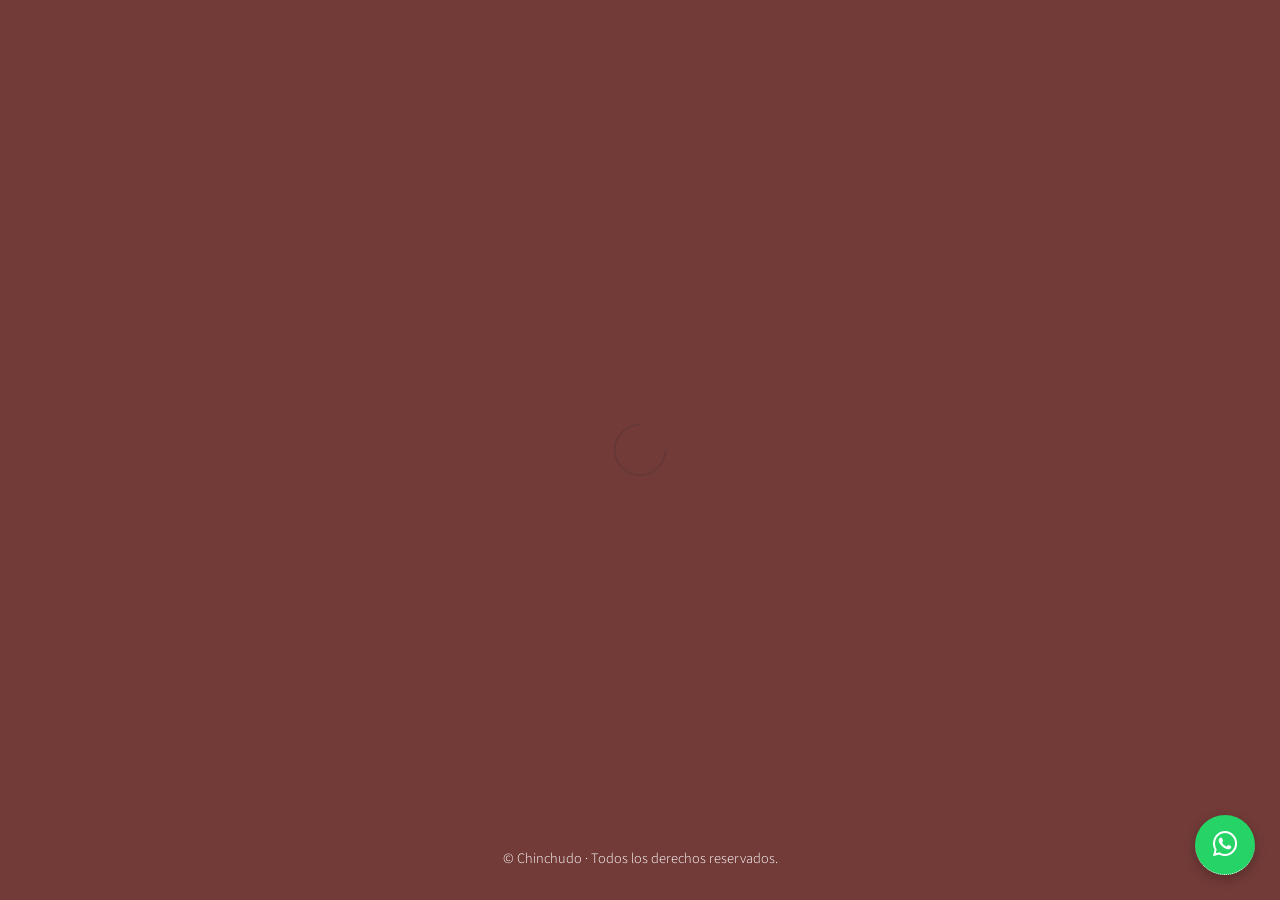
==== commit 11881717: "Update index.html" ====
--- a/index.html
+++ b/index.html
@@ -158,20 +158,15 @@
 							<section class="panel color-alt">
 								<div class="intro color">
 									<h2 class="major">Todo lo que hacemos lleva una parte de quienes lo hicieron.</h2>
-								</div>
-								<div class="inner columns divided">
-									
-									<div class="span-1-5">
-	<ul class="contact-icons color">
 
+									<ul class="contact-icons color">
 		<li class="icon brands fa-instagram">
 			<a href="https://www.instagram.com/chinchudo.pans/">@chinchudo.pans</a>
 		</li>
-
+	</ul>
+								</div>
+								
 	
-
-	</ul>
-</div>
 								</div>
 							</section>
 
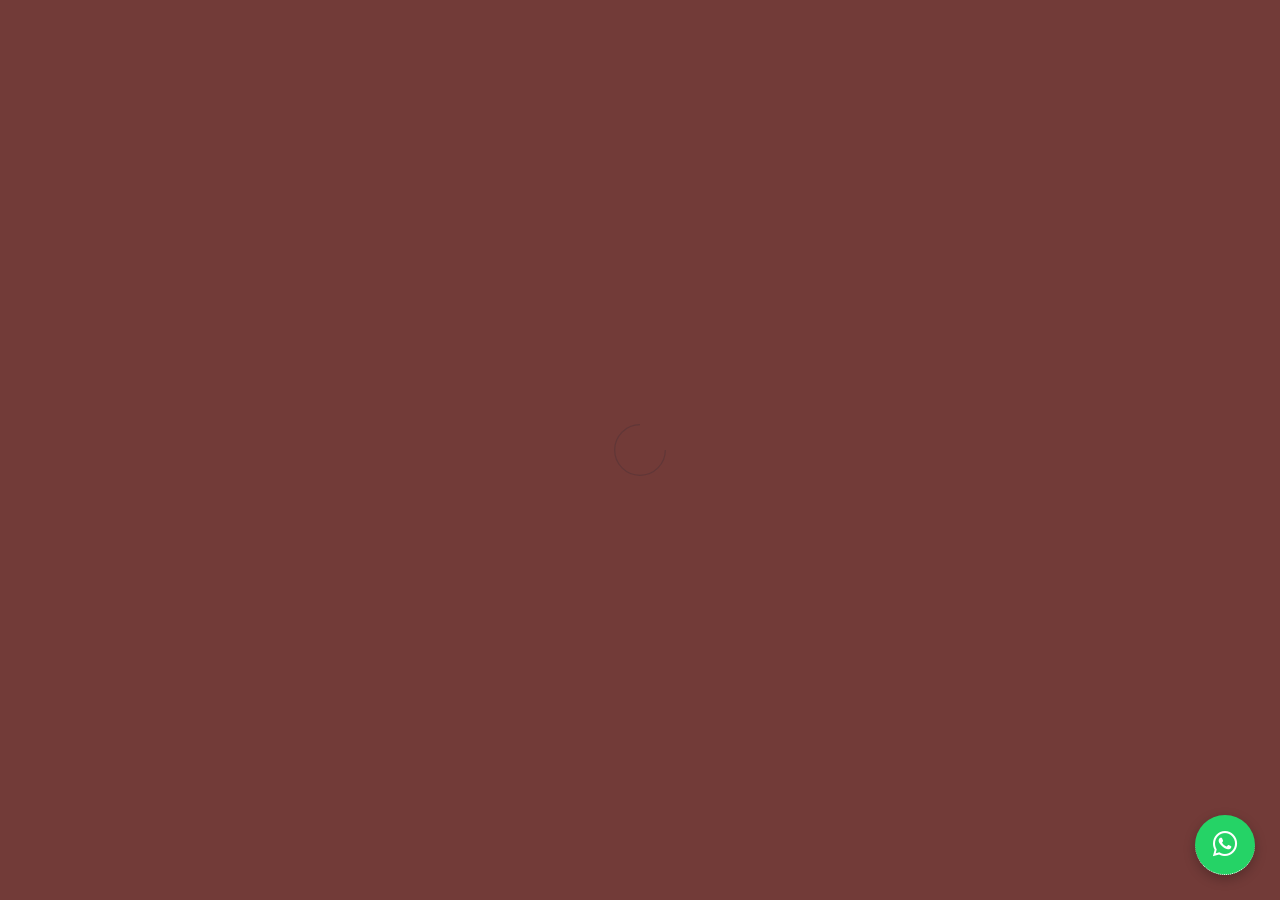
==== commit 9a10c8bf: "Update index.html" ====
--- a/index.html
+++ b/index.html
@@ -5,18 +5,11 @@
 	Free for personal and commercial use under the CCA 3.0 license (html5up.net/license)
 -->
 <html>
-
-
 	<head>
 		<!-- Botón WhatsApp -->
-		 
-<a href="https://wa.me/5491158787245?text=Hola%2C%20buenas%21%20Quiero%20encargar%20un%20pans%2C%20por%20favor." 
-   class="whatsapp-float" 
-   target="_blank" 
-   rel="noopener noreferrer"
-   aria-label="Contactar por WhatsApp">
-    <i class="icon brands fa-whatsapp"></i>
-</a>
+		 	<a href="https://wa.me/5491158787245?text=Hola%2C%20buenas%21%20Quiero%20encargar%20un%20pans%2C%20por%20favor."  class="whatsapp-float" target="_blank" rel="noopener noreferrer" aria-label="Contactar por WhatsApp">
+				<i class="icon brands fa-whatsapp"></i>
+			</a>
 		<title>Chinchudo</title>
 		<meta charset="utf-8" />
 		<meta name="viewport" content="width=device-width, initial-scale=1, user-scalable=no" />
@@ -31,15 +24,14 @@
 				<!-- Wrapper -->
 					<div id="wrapper">
 
-						<!-- Bienvenida -->
+						<!-- Panel (Banner) -->
 							<section class="panel banner right">
-								<div class="content span-3-75">
+								<div class="content color span-3-75">
 									<h1 class="major">Chinchudo <br>
-													 le da la bienvenida.<br />
-									</h1>
+													 le da la bienvenida.</h1>
 									<p><strong>Ordene su propio pans.</strong>Usted nos escribe. Usted elige sus pans. Coordinamos el envío o retiro. Usted disfruta sus pans.</p>
 									<ul class="actions">
-										<li><a href="#first" class="button primary color1 circle icon solid fa-angle-right">Next</a></li>
+										<li><a href="#first" class="button primary color1 circle icon solid fa-angle-right">Siguiente</a></li>
 									</ul>
 								</div>
 								<div class="image span-1-75" data-position="25% 25%">
@@ -53,66 +45,67 @@
 									
 									<h2 class="major">Puntos de retiro. <br>
 									de 11 a 18h.</h2>
-									<p>- lunes a viernes: Junin 3571. Villa Ballester <br>- martes y jueves: Av. córdoba y Alem, Microcentro, CABA. <br>
-									- viernes: Nuñez 4412, Saavedra, CABA.</p>
+									<p>- lunes a viernes: <a href="https://maps.app.goo.gl/TAGFGMXLyPdn1Ce28" target="_blank">Junin 3571. Villa Ballester</a> <br>
+									- martes y jueves: <a href="https://maps.app.goo.gl/CDLgZC5CZPQgnbuy9" target="_blank">Av. córdoba y Alem, Microcentro, CABA.</a> <br>
+									- viernes: <a href="https://maps.app.goo.gl/aaHqfgHeqTeht4KN7" target="_blank">Nuñez 4412, Saavedra, CABA.</a></p>
 								</div>
 								<div class="image tinted" data-position="top left">
 									<img src="images/pic02.jpg" alt="" />
 								</div>
-							</section>		
+							</section>	
 
-							<!-- Variedades -->
-<section class="panel spotlight right" id="Pans">
-	<div class="content span-7" >
-		<h2 class="major" >Pans de masa madre. Larga fermentación.</h2>
+						<!-- Variedades -->
+							<section class="panel spotlight right" id="Pans">
+								<div class="content span-7" >
+									<h2 class="major" >Pans de masa madre. Larga fermentación.</h2>
+										<div class="variedades">
+											<div>
+												<ul>
+													<li><p>Tradicional</p></li>
+													<li><p>Tradicional con semillas (amapola, sésamo, girasol y zapallo)</p></li>
+													<li><p>Tradicional de amapolas</strong></p></li>
+													<li><p>Tomates secos & oliva</strong></p></li>
+												</ul>
+											</div>
 
-		<div class="variedades">
-			<div>
-				<ul>
-					<li><p>Tradicional | <strong>$6.500</strong></p></li>
-					<li><p>Tradicional con semillas (amapola, sésamo, girasol y zapallo) | <strong>$7.500</strong></p></li>
-					<li><p>Tradicional de amapolas | <strong>$7.000</strong></p></li>
-					<li><p>Tomates secos & oliva | <strong>$8.500</strong></p></li>
-				</ul>
-			</div>
+											<div>
+												<ul>
+													<li><p>Arándanos & ralladura de limón</p></li>
+													<li><p>Hongos de pino, nueces pecan & miel</p></li>
+													<li><p>Aceitunas verdes</p></li>
+													<li><p>Aceitunas negras</p></li>
+												</ul>
+											</div>
 
-			<div>
-				<ul>
-					<li><p>Arándanos & ralladura de limón | <strong>$8.500</strong></p></li>
-					<li><p>Hongos de pino, nueces pecan & miel | <strong>$9.000</strong></p></li>
-					<li><p>Aceitunas verdes | <strong>$8.500</strong></p></li>
-					<li><p>Aceitunas negras | <strong>$8.500</strong></p></li>
-				</ul>
-			</div>
+											<div>
+												<ul>
+													<li><p>Aceitunas especiadas</p></li>
+													<li><p>Canela, manteca & azúcar mascabo</p></li>
+													<li><p>Hierbas (Ajo, romero y tomillo)</p></li>
+												</ul>
+			
+											</div>
+			
+										</div>
+									</div>
 
-			<div>
-				<ul>
-					<li><p>Aceitunas especiadas | <strong>$8.500</strong></p></li>
-					<li><p>Canela, manteca & azúcar mascabo | <strong>$8.500</strong></p></li>
-					<li><p>Hierbas (Ajo, romero y tomillo) | <strong>$7.500</strong></p></li>
-				</ul>
-			
-			</div>
-			
-		</div>
-	</div>
+									<div class="image tinted" data-position="top left">
+										<img src="images/pic03.jpg" alt="" />
+									</div>
+							</section>
 
-	<div class="image tinted" data-position="top left">
-		<img src="images/pic03.jpg" alt="" />
-	</div>
-</section>
+					
+
+						<!-- Panel -->
+							<section class="panel">
 							
-<!-- Panel -->
-							<section class="panel">
-								
 								<div class="gallery">
-									<div class="group span-3" >
+									<div class="group span-3">
 										<a href="images/gallery/fulls/01.jpg" class="image filtered span-3" data-position="bottom"><img src="images/gallery/thumbs/01.jpg" alt="" /></a>
-										<a href="images/gallery/fulls/02.jpg" id="Galería" class="image filtered span-1-5" data-position="center"><img src="images/gallery/thumbs/02.jpg" alt="" /></a>
+										<a href="images/gallery/fulls/02.jpg" class="image filtered span-1-5" data-position="center"><img src="images/gallery/thumbs/02.jpg" alt="" /></a>
 										<a href="images/gallery/fulls/03.jpg" class="image filtered span-1-5" data-position="bottom"><img src="images/gallery/thumbs/03.jpg" alt="" /></a>
 									</div>
 									<a href="images/gallery/fulls/04.jpg" class="image filtered span-2-5" data-position="top"><img src="images/gallery/thumbs/04.jpg" alt="" /></a>
-									
 								</div>
 							</section>
 
@@ -150,32 +143,22 @@
 									<p>El frío acelera el endurecimiento del pans y afecta su textura, por favor no lo guarde en la heladera. </p>
 									</ul>
 								</div>
-								
-								
-
-
-						<!-- Cierre -->
+						
+<!-- Cierre -->
 							<section class="panel color-alt">
 								<div class="intro color">
 									<h2 class="major">Todo lo que hacemos lleva una parte de quienes lo hicieron.</h2>
-
-									<ul class="contact-icons color">
-		<li class="icon brands fa-instagram">
-			<a href="https://www.instagram.com/chinchudo.pans/">@chinchudo.pans</a>
-		</li>
-	</ul>
+										<ul class="contact-icons color">
+											<li class="icon brands fa-instagram"><a href="https://www.instagram.com/chinchudo.pans/">@chinchudo.pans</a>
+											</li>
+										</ul>
 								</div>
 								
-	
-								</div>
 							</section>
 
-						
+						<!-- Copyright -->
+							<div class="copyright">&copy; Chinchudo <a href="https://html5up.net">Todos los derechos reservados.</a>.</div>
 
-						<!-- Copyright -->
-<div class="copyright">
-    &copy; Chinchudo · Todos los derechos reservados.
-</div>
 					</div>
 
 			</div>
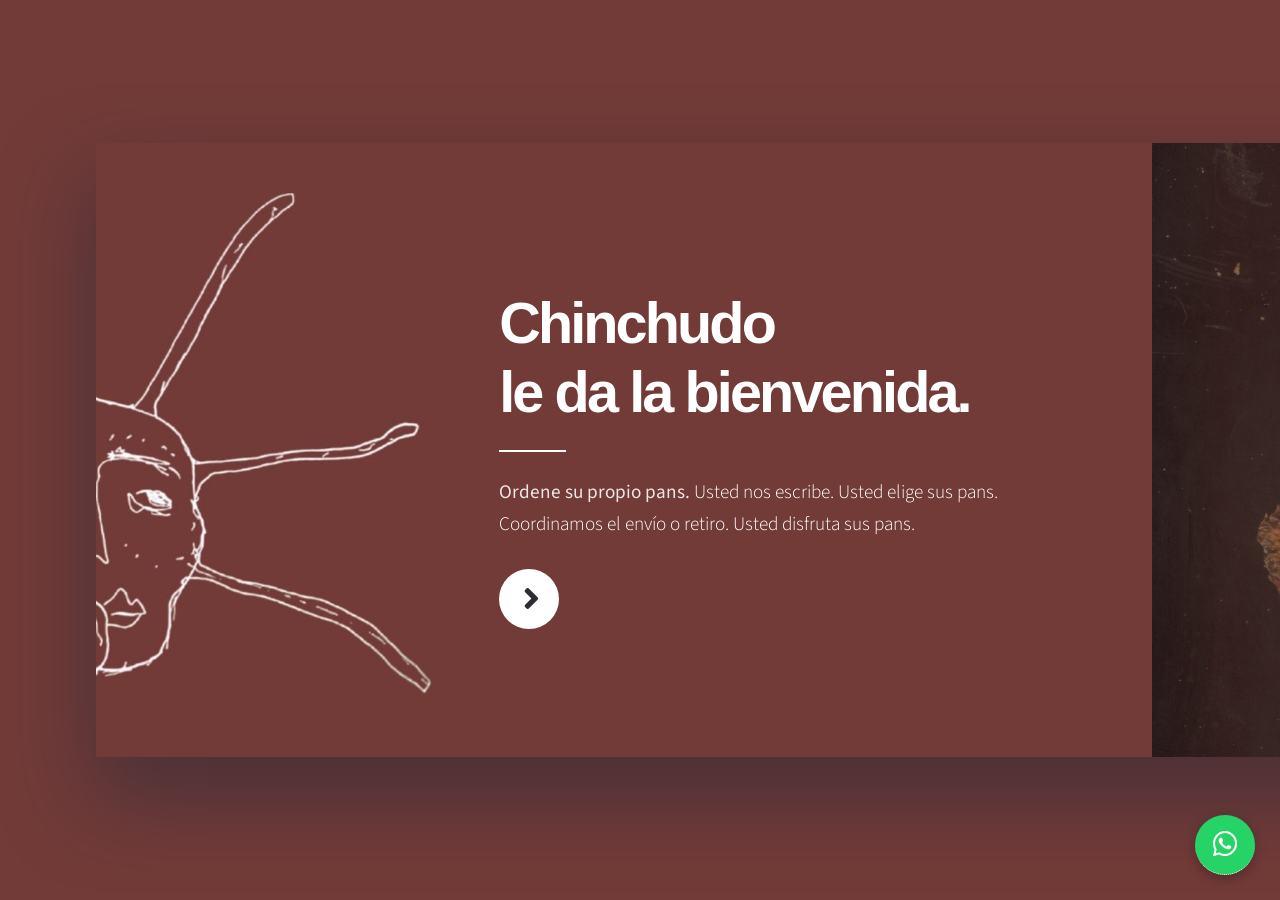
==== commit f0f77864: "Update index.html" ====
--- a/index.html
+++ b/index.html
@@ -29,7 +29,7 @@
 								<div class="content color span-3-75">
 									<h1 class="major">Chinchudo <br>
 													 le da la bienvenida.</h1>
-									<p><strong>Ordene su propio pans.</strong>Usted nos escribe. Usted elige sus pans. Coordinamos el envío o retiro. Usted disfruta sus pans.</p>
+									<p><strong>Ordene su propio pans.</strong>  Usted nos escribe. Usted elige sus pans. Coordinamos el envío o retiro. Usted disfruta sus pans.</p>
 									<ul class="actions">
 										<li><a href="#first" class="button primary color1 circle icon solid fa-angle-right">Siguiente</a></li>
 									</ul>
@@ -54,97 +54,116 @@
 								</div>
 							</section>	
 
-						<!-- Variedades -->
-							<section class="panel spotlight right" id="Pans">
-								<div class="content span-7" >
-									<h2 class="major" >Pans de masa madre. Larga fermentación.</h2>
-										<div class="variedades">
-											<div>
-												<ul>
-													<li><p>Tradicional</p></li>
-													<li><p>Tradicional con semillas (amapola, sésamo, girasol y zapallo)</p></li>
-													<li><p>Tradicional de amapolas</strong></p></li>
-													<li><p>Tomates secos & oliva</strong></p></li>
-												</ul>
-											</div>
-
-											<div>
-												<ul>
-													<li><p>Arándanos & ralladura de limón</p></li>
-													<li><p>Hongos de pino, nueces pecan & miel</p></li>
-													<li><p>Aceitunas verdes</p></li>
-													<li><p>Aceitunas negras</p></li>
-												</ul>
-											</div>
-
-											<div>
-												<ul>
-													<li><p>Aceitunas especiadas</p></li>
-													<li><p>Canela, manteca & azúcar mascabo</p></li>
-													<li><p>Hierbas (Ajo, romero y tomillo)</p></li>
-												</ul>
-			
-											</div>
-			
-										</div>
-									</div>
-
-									<div class="image tinted" data-position="top left">
-										<img src="images/pic03.jpg" alt="" />
-									</div>
+						
+					<!-- Cuida su pans -->
+							<section class="panel color-alt">
+								<div class="intro color">
+									<h2 class="major">Así es como usted disfruta sus pans.</h2>
+										
+								</div>
+								
 							</section>
-
-					
 
 						<!-- Panel -->
 							<section class="panel">
 							
-								<div class="gallery">
-									<div class="group span-3">
-										<a href="images/gallery/fulls/01.jpg" class="image filtered span-3" data-position="bottom"><img src="images/gallery/thumbs/01.jpg" alt="" /></a>
-										<a href="images/gallery/fulls/02.jpg" class="image filtered span-1-5" data-position="center"><img src="images/gallery/thumbs/02.jpg" alt="" /></a>
-										<a href="images/gallery/fulls/03.jpg" class="image filtered span-1-5" data-position="bottom"><img src="images/gallery/thumbs/03.jpg" alt="" /></a>
-									</div>
-									<a href="images/gallery/fulls/04.jpg" class="image filtered span-2-5" data-position="top"><img src="images/gallery/thumbs/04.jpg" alt="" /></a>
-								</div>
-							</section>
+								
+<div class="gallery">
 
-							<!-- Disfrute su pans -->
+    <div class="group span-3">
+
+        <!-- Imagen 1 -->
+        <a href="images/gallery/fulls/03.jpg"
+           class="image filtered span-3"
+           data-position="bottom">
+
+            <img src="images/gallery/thumbs/01.jpg"
+                 alt="Pan de masa madre de Chinchudo" />
+
+            <div class="thumb-caption">
+                <h3>Consumir y conservar.</h3>
+            </div>
+
+            <div class="full-caption">
+                <h2>Conservar y consumir.</h2>
+                <p>
+                    Una vez que usted reciba su pans, podrá disfrutarlo fresco los siguientes 2 o 3 días posteriores. <br><br>
+
+					Si desea guardarlo para despúes, usted debe asegurarse de hacerlo en una bolsa de papel, envuelto en papel, un repasador limpio o denrto de una panera. Conservelo a temperatura ambiente.
+                </p>
+            </div>
+
+        </a>
+
+
+        <!-- Imagen 2 -->
+        <a href="images/gallery/fulls/02.jpg"
+           class="image filtered span-1-5"
+           data-position="center">
+
+            <img src="images/gallery/thumbs/02.jpg"
+                 alt="Detalle del pan artesanal" />
+
+            <div class="thumb-caption">
+                <h3>Congelar y tostar.</h3>
+            </div>
+
+            <div class="full-caption">
+                <h2>Congelar y tostar.</h2>
+                <p>
+                    Si lo que quiere es congelarlo, puede hacerlo entero o rebanado hasta por 6 meses. Envuélvalo en algo apto antes de llevarlo al freezer. <br><br>
+
+					Si usted lo cortó en rebanadas puede llevarlas directamente del freezer a la tostadora o airfryer. 
+                </p>
+            </div>
+
+        </a>
+
+        <!-- Imagen 3 -->
+        <a href="images/gallery/fulls/03.jpg"
+           class="image filtered span-1-5"
+           data-position="bottom">
+
+            <img src="images/gallery/thumbs/03.jpg"
+                 alt="Miga de pan de masa madre" />
+
+            <div class="thumb-caption">
+                <h3>Revivir y evitar.</h3>
+            </div>
+
+            <div class="full-caption">
+                <h2>Revivir y evitar.</h2>
+                <p>
+                    Para devolverle su corteza, humedezca ligeramente la superficie y lleve el pans al horno precalentado por 10 a 15 minutos a 200 °C. <br><br>
+
+					El frío acelera el endurecimiento del pans y afecta su textura, por favor no lo guarde en la heladera.  
+                </p>
+            </div>
+
+        </a>
+
+		
+
+    </div>
+			</section>
+
+							
+						
+						
+								<!-- Compre su pans -->
 							<section class="panel color-alt">
 								<div class="intro color">
-									<h2 class="major">Así es como usted disfruta su pans.</h2>
-									
-								</div>
-								<div class="intro color"> 
-
-									<ul>
-										<h4>Conservar</h4>
-									<p>Si desea guardarlo para despúes, usted debe asegurarse de hacerlo en una bolsa de papel, envuelto en papel, un repasador limpio o denrto de una panera. Conservelo a temperatura ambiente. </p>
-									
-									<h4>Consumir</h4>
-									<p>Una vez que usted reciba su pans, podrá disfrutarlo fresco los siguientes 2 o 3 días posteriores. </p>
-									</ul>
+									<h2 class="major">Compre su pans.</h2>
+									<button class="primary"><a href="https://chinchudo.empretienda.com.ar/">Tienda online</a></button>
+										<ul class="contact-icons color">
+											</li>
+										</ul>
 								</div>
 								
-								<div class="intro color" id="disfrutar">
-									<ul>
-									<h4>Congelar</h4>
-									<p>Si lo que quiere es congelarlo, puede hacerlo entero o rebanado hasta por 6 meses. Envuélvalo en algo apto antes de llevarlo al freezer. </p>
-									<h4>Tostar</h4>
-									<p>Si usted lo cortó en rebanadas puede llevarlas directamente del freezer a la tostadora o airfryer. </p>
-									</ul>
-								</div>
-								
-								<div class="intro color">
-									<ul>
-									<h4>Revivir</h4>
-									<p>Para devolverle su corteza, humedezca ligeramente la superficie y lleve el pans al horno precalentado por 10 a 15 minutos a 200 °C. </p>
-									<h4>Evitar</h4>
-									<p>El frío acelera el endurecimiento del pans y afecta su textura, por favor no lo guarde en la heladera. </p>
-									</ul>
-								</div>
+							</section>
 						
-<!-- Cierre -->
+
+								<!-- Cierre -->
 							<section class="panel color-alt">
 								<div class="intro color">
 									<h2 class="major">Todo lo que hacemos lleva una parte de quienes lo hicieron.</h2>
--- a/assets/css/main.css
+++ b/assets/css/main.css
@@ -3770,4 +3770,86 @@
         white-space: normal;
         text-align: center;
     }
-}+}
+
+/* Título sobre las miniaturas */
+.gallery .thumb-caption {
+    position: absolute;
+    inset: auto 0 0;
+    z-index: 2;
+    padding: 1.5rem 1rem 0.75rem;
+    background: linear-gradient(transparent, rgba(0, 0, 0, 0.75));
+    pointer-events: none;
+}
+
+.gallery .thumb-caption h3 {
+    color: #fff;
+    margin: 0;
+    font-size: 1rem;
+}
+
+/* El texto completo se reserva para la imagen ampliada */
+.gallery .full-caption {
+    display: none;
+}
+
+/* Modal de la galería */
+.gallery .modal .inner {
+    position: relative;
+    overflow: hidden;
+}
+
+/* Imagen ampliada */
+.gallery .modal .inner > img {
+    display: block;
+    max-width: 100%;
+    max-height: 85vh;
+}
+
+/* Título y párrafo sobre la imagen */
+.gallery .modal-caption {
+    position: absolute;
+    left: 0;
+    right: 0;
+    bottom: 0;
+    z-index: 5;
+    padding: 4rem 2rem 1.5rem;
+    color: #fff;
+    background: linear-gradient(
+        to bottom,
+        transparent 0%,
+        rgba(0, 0, 0, 0.45) 35%,
+        rgba(0, 0, 0, 0.85) 100%
+    );
+    text-align: left;
+}
+
+.gallery .modal-caption h2 {
+    color: #fff;
+    margin-bottom: 0.5rem;
+}
+
+.gallery .modal-caption p {
+    color: #fff;
+    margin-bottom: 0;
+    line-height: 1.5;
+}
+
+/* Evitar que el texto se desborde en pantallas pequeñas */
+@media screen and (max-width: 736px) {
+    .gallery .modal-caption {
+        padding: 3rem 1rem 1rem;
+    }
+
+    .gallery .modal-caption h2 {
+        font-size: 1.4rem;
+    }
+
+    .gallery .modal-caption p {
+        font-size: 0.9rem;
+    }
+}
+
+.gallery .modal .inner {
+    display: block;
+}
